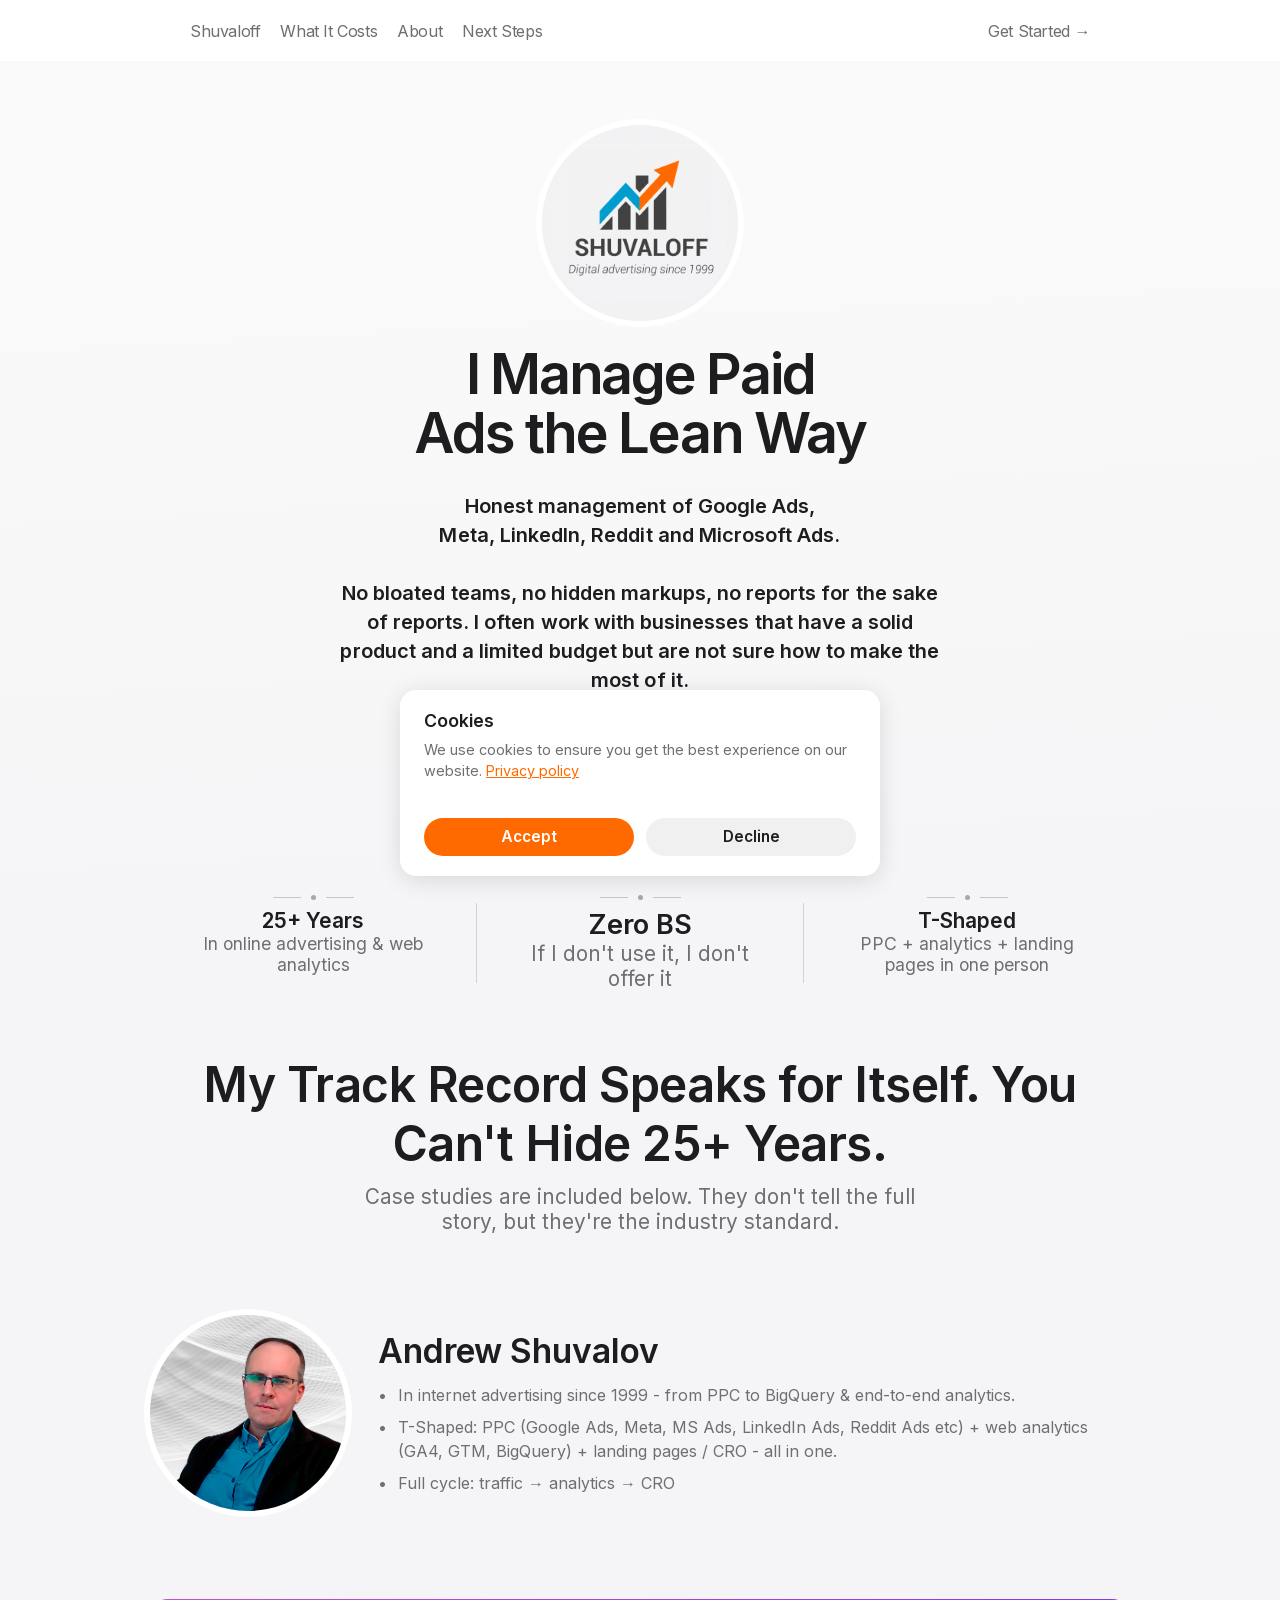
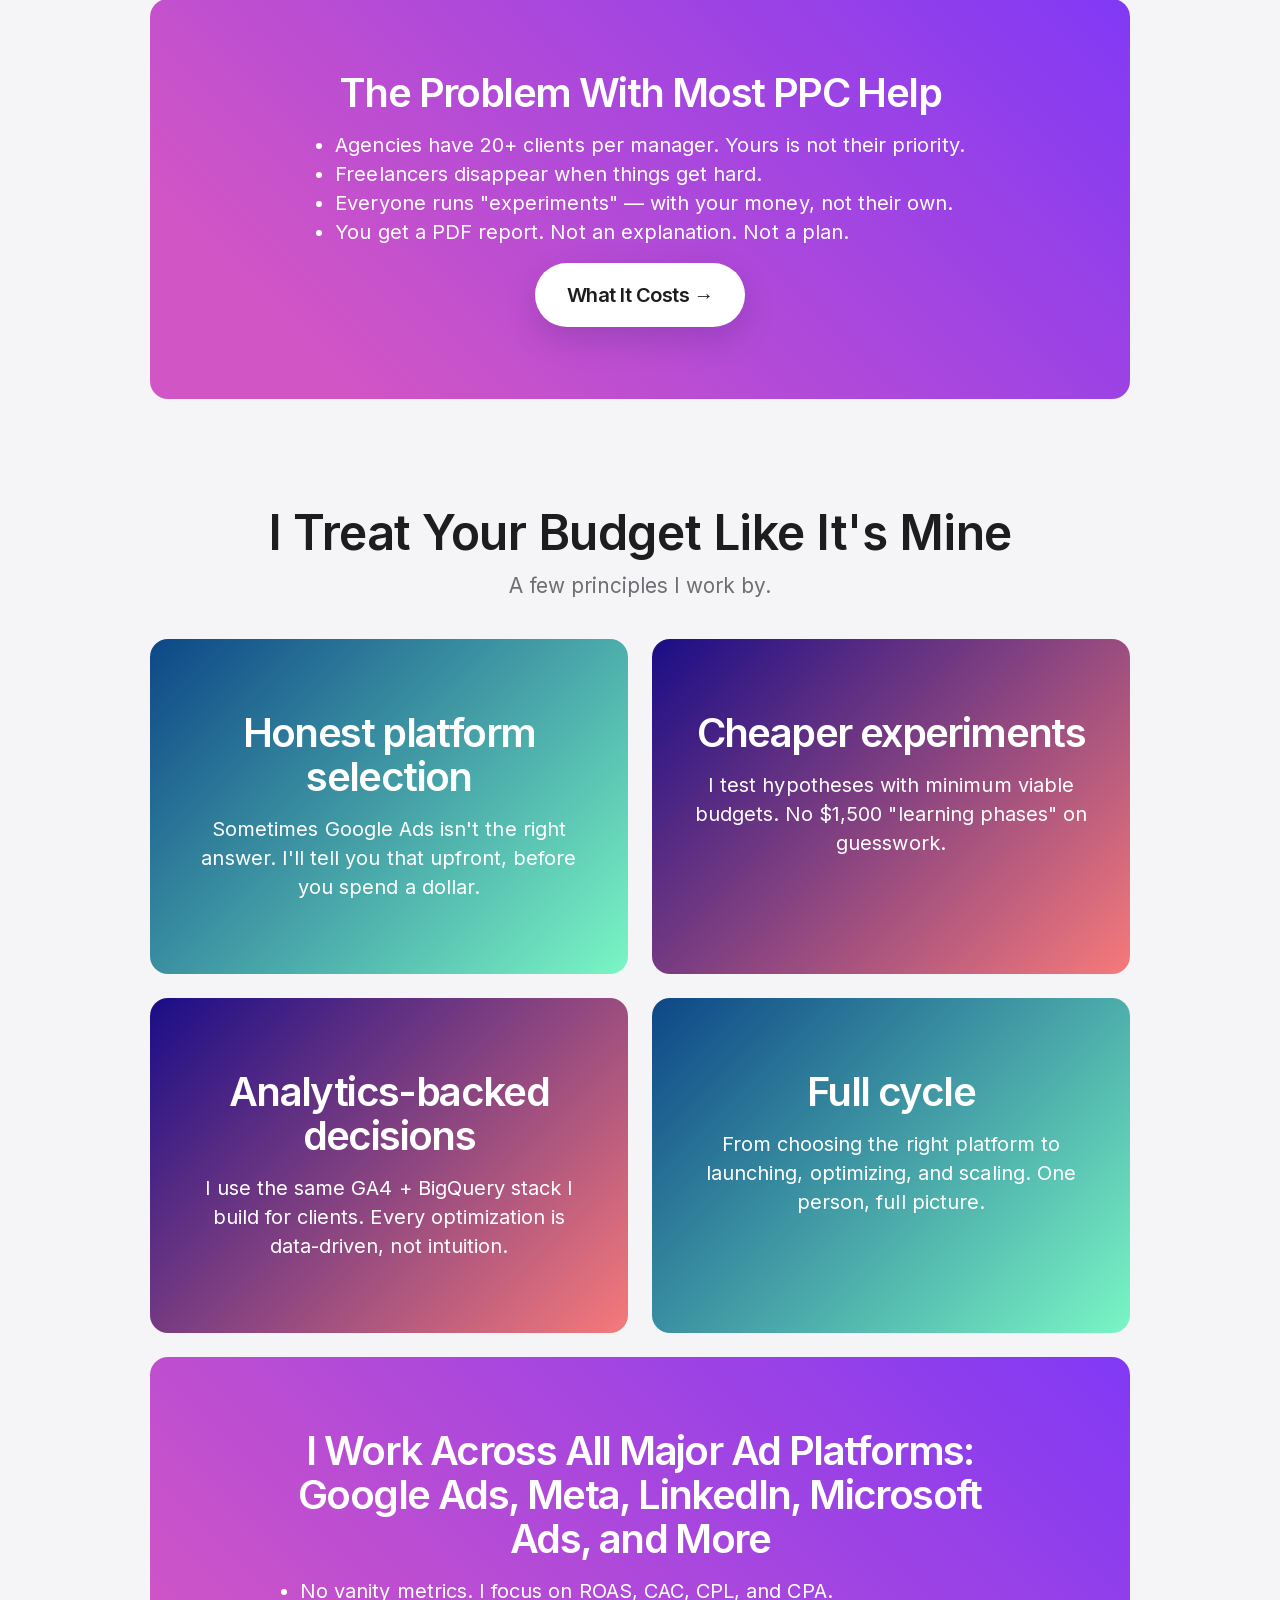
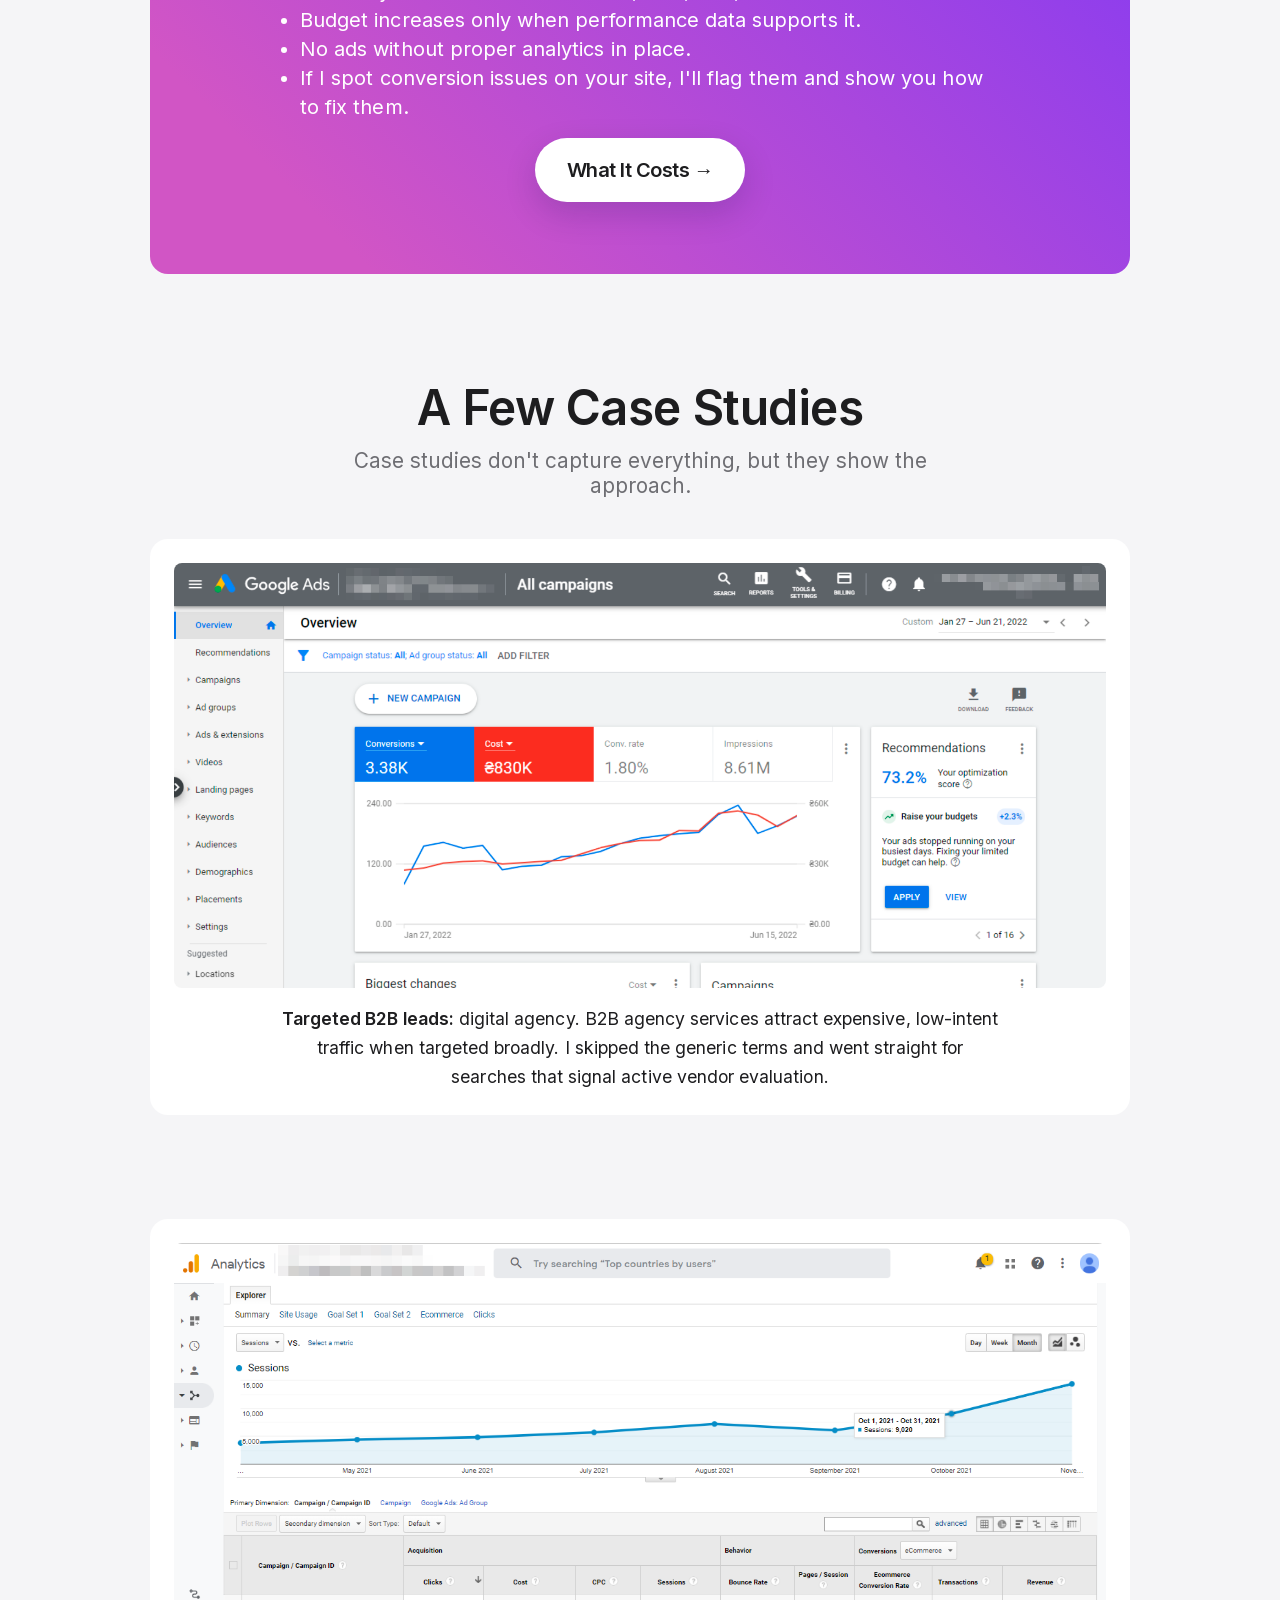
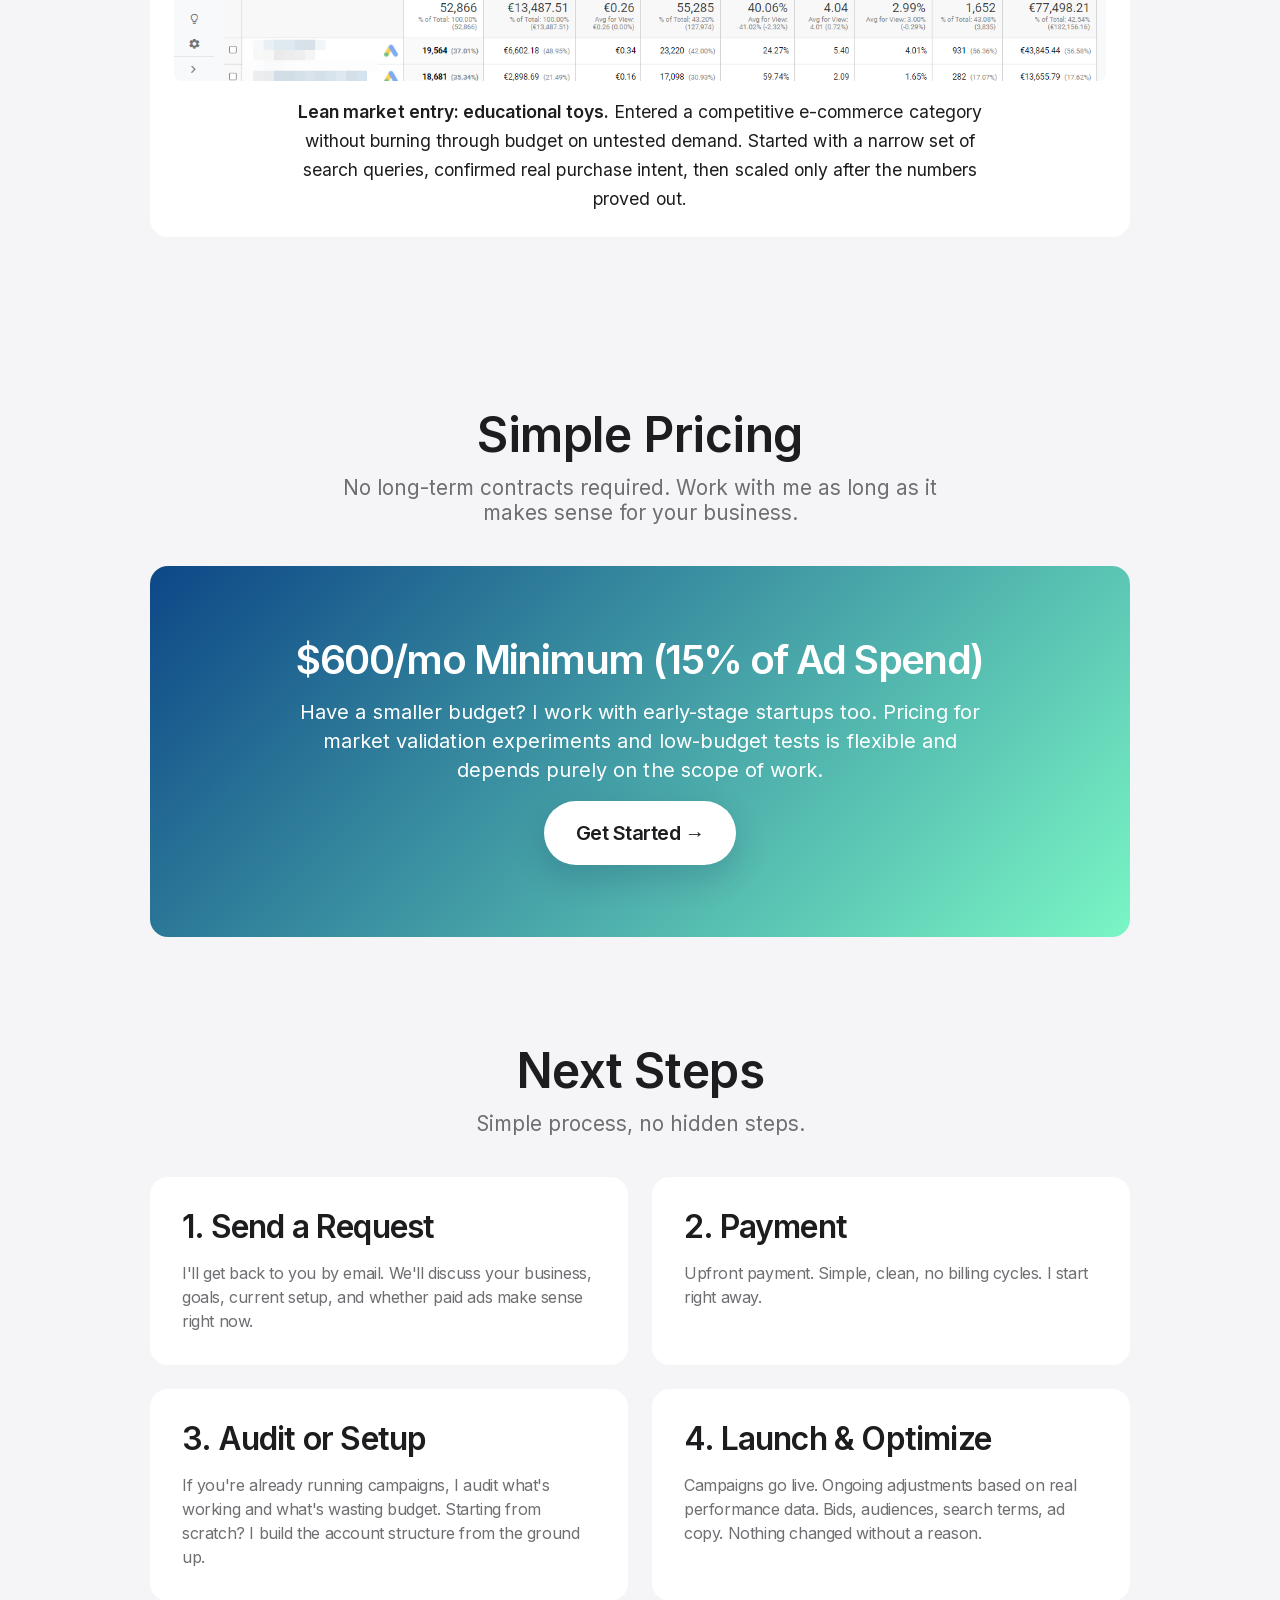
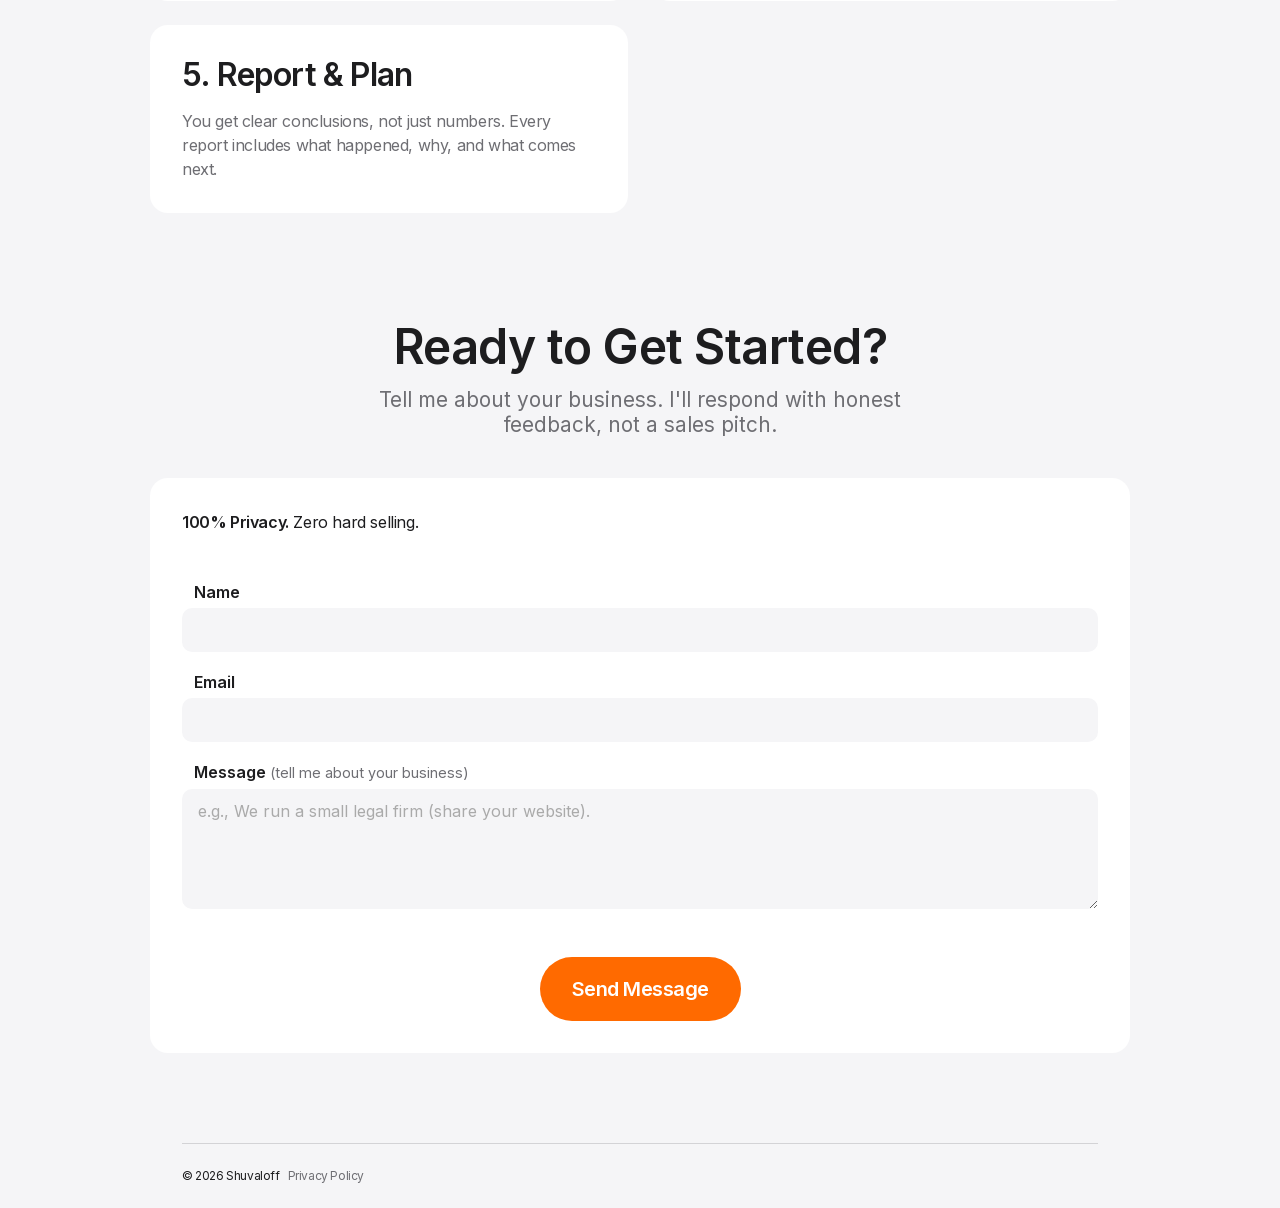
==== index.html @ 970ebddb "Add files via upload" ====
<!DOCTYPE html>
<html class="__variable_a72329 font-sans" lang="en">
	<head>
		<!-- Google Tag Manager -->
		<script>(function(w,d,s,l,i){w[l]=w[l]||[];w[l].push({'gtm.start':
		new Date().getTime(),event:'gtm.js'});var f=d.getElementsByTagName(s)[0],
		j=d.createElement(s),dl=l!='dataLayer'?'&l='+l:'';j.async=true;j.src=
		'https://www.googletagmanager.com/gtm.js?id='+i+dl;f.parentNode.insertBefore(j,f);
		})(window,document,'script','dataLayer','GTM-5WQVTW');</script>
		<!-- End Google Tag Manager -->
		<meta charset="utf-8"/>
		<link href="styles.css" rel="stylesheet"/>
		<meta content="width=device-width, initial-scale=1" name="viewport"/>
		<meta content="" name="next-size-adjust"/>
		<title>I Manage Paid Ads the Lean Way | Shuvaloff</title>
		<meta content="index, follow" name="robots"/>
		<link href="images/favicon-32x32.png" rel="icon" sizes="32x32" type="image/png">
		<link href="images/favicon-16x16.png" rel="icon" sizes="16x16" type="image/png">
	</head>
	<body>
		<!-- banner cookie begin -->
		<div class="cookieConsentContainer" id="cookieConsentContainer">
		  <div class="cookieTitle">Cookies</div>
		  <div class="cookieDesc">
			<p>
			  We use cookies to ensure you get the best experience on our website. 
			  <a href="PrivacyPolicy.html" target="_blank">Privacy policy</a>
			</p><br>
		  </div>
		  <div class="cookieButton">
			<button onclick="acceptAllCookies()">Accept</button>
			<button onclick="rejectAllCookies()">Decline</button>
		  </div>
		</div>

		<script>
		  window.dataLayer = window.dataLayer || [];
		  function gtag(){dataLayer.push(arguments);}
		  gtag('consent', 'default', {
			'ad_storage': 'granted',
			'analytics_storage': 'granted',
			'ad_personalization': 'granted'
		  });
		  gtag('js', new Date());
		  gtag('config', 'G-YTEBCYER5G', { 'send_page_view': false });

		  function setCookie(name, value, days) {
			var expires = "";
			if (days) {
			  var date = new Date();
			  date.setTime(date.getTime() + (days * 24 * 60 * 60 * 1000));
			  expires = "; expires=" + date.toUTCString();
			}
			document.cookie = name + "=" + (value || "") + expires + "; path=/";
		  }

		  function getCookie(name) {
			var nameEQ = name + "=";
			var ca = document.cookie.split(';');
			for (var i = 0; i < ca.length; i++) {
			  var c = ca[i];
			  while (c.charAt(0) == ' ') c = c.substring(1, c.length);
			  if (c.indexOf(nameEQ) == 0) return c.substring(nameEQ.length, c.length);
			}
			return null;
		  }

		  function acceptAllCookies() {
			document.getElementById('cookieConsentContainer').style.display = 'none';
			setCookie('cookieConsent', 'accepted', 365);
			gtag('consent', 'update', {
			  'ad_storage': 'granted',
			  'analytics_storage': 'granted',
			  'ad_personalization': 'granted'
			});
			gtag('event', 'cookie_consent', { consent_status: 'accepted' });
			gtag('event', 'page_view');
		  }

		  function rejectAllCookies() {
			document.getElementById('cookieConsentContainer').style.display = 'none';
			setCookie('cookieConsent', 'rejected', 365);
			gtag('consent', 'update', {
			  'ad_storage': 'granted',
			  'analytics_storage': 'granted',
			  'ad_personalization': 'granted'
			});
			gtag('event', 'cookie_consent', { consent_status: 'declined' });
		  }

		  document.addEventListener('DOMContentLoaded', function() {
			var consent = getCookie('cookieConsent');
			if (!consent) {
			  document.getElementById('cookieConsentContainer').style.display = 'block';
			} else {
			  document.getElementById('cookieConsentContainer').style.display = 'none';
			}
		  });
		</script>
		<!-- banner cookie end -->
		
		<!-- Google Tag Manager (noscript) -->
		<noscript><iframe src="https://www.googletagmanager.com/ns.html?id=GTM-5WQVTW"
		height="0" width="0" style="display:none;visibility:hidden"></iframe></noscript>
		<!-- End Google Tag Manager (noscript) -->

		<div hidden="">
			<!--$-->
			<!--/$-->
		</div>
		
		<div class="layout__main">
			<div>
				<header class="header__main" data-mobile-menu="closed" id="header">
					<div class="flex__flex flex__full-width flex__direction-row flex__align-center flex__justify-between header__content" style="--gapSize:1.5rem">
						<div class="flex__flex flex__direction-row flex__align-center" style="--gapSize:0.5rem">
							<div class="desktop-menu__menu">
								<div class="flex__flex flex__direction-row flex__align-center" style="--gapSize:0.25rem"><a class="button__button button__ghost button__medium" href="/" target="_blank" onclick="dataLayer.push({'event': 'shlp_topm_main_click'});"><span class="button__content">Shuvaloff</span></a> <a class="button__button button__ghost button__medium" href="#pricing" onclick="dataLayer.push({'event': 'shlp_topm_price_click'});"><span class="button__content">What It Costs</span></a> <a class="button__button button__ghost button__medium" href="#about" onclick="dataLayer.push({'event': 'shlp_topm_about_click'});"><span class="button__content">About</span></a> <a class="button__button button__ghost button__medium" href="#process" onclick="dataLayer.push({'event': 'shlp_topm_process_click'});"><span class="button__content">Next Steps</span></a></div>
							</div>
						</div>
						<div class="flex__flex flex__direction-row flex__gap-810 flex__gap-960 flex__gap flex__align-center flex__justify-end" style="--gapSize810:0.75rem;--gapSize960:1.5rem;--gapSizeDefault:1.5rem">
							<a class="button__button button__ghost button__medium button__start header__desktop-button at-button-store" href="#form" onclick="dataLayer.push({'event': 'shlp_topm_cta_click'});"><span class="button__content button__start">Get Started →</span></a>
							<button aria-label="Open mobile menu" class="button__button button__ghost button__medium button__center mobile-menu__mobile-button"><span class="button__content button__center"><span class="button__icon"><span class="hamburger-icon__hamburger"><svg height="24" viewbox="0 0 32 32" width="24"><path class="hamburger-icon__line hamburger-icon__line-top-bottom" d="M27 10 13 10C10.8 10 9 8.2 9 6 9 3.5 10.8 2 13 2 15.2 2 17 3.8 17 6L17 26C17 28.2 18.8 30 21 30 23.2 30 25 28.2 25 26 25 23.8 23.2 22 21 22L7 22"></path> <path class="hamburger-icon__line" d="M7 16 27 16"></path></svg></span></span></span></button>
						</div>
					</div>
					<nav aria-hidden="true" class="mobile-menu__nav" id="mobile-nav"><a class="mobile-menu__nav-link" href="/" target="_blank" onclick="dataLayer.push({'event': 'shlp_topm_main_click'});">Shuvaloff</a> <a class="mobile-menu__nav-link" href="#pricing" onclick="dataLayer.push({'event': 'shlp_topm_price_click'});">What It Costs</a> <a class="mobile-menu__nav-link" href="#about" onclick="dataLayer.push({'event': 'shlp_topm_about_click'});">About</a> <a class="mobile-menu__nav-link" href="#process" onclick="dataLayer.push({'event': 'shlp_topm_process_click'});">Next Steps</a> <a class="mobile-menu__nav-link" href="#form" onclick="dataLayer.push({'event': 'shlp_topm_cta_click'});">Get Started →</a></nav>
				</header>
				<div class="flex__flex flex__full-width flex__direction-column flex__align-start">
					<div class="flex__flex flex__full-width flex__direction-column flex__gap-390 flex__gap-1280 flex__gap flex__align-start slideshow-maker__main" style="--gapSize390:4rem;--gapSize1280:5.5rem;--gapSizeDefault:5.5rem">
					
						<div class="page-block__main">
							<div class="flex__flex flex__full-width flex__direction-column flex__align-center" style="--gapSize:1.5rem">
								<img alt="" class="site-logo" height="96" loading="lazy" src="images/logo-q.png" srcset="images/logo-q.png 1x, images/logo-q.png 2x" width="96"/>
								
								<h1 class="promo-block__title text__title-hero text__center">I Manage Paid Ads the Lean Way</h1>
								<span class="promo-block__description text__subtitle text__center text__strong">Honest management of Google Ads, Meta, LinkedIn, Reddit and Microsoft Ads. <br><br>No bloated teams, no hidden markups, no reports for the sake of reports. I often work with businesses that have a solid product and a limited budget but are not sure how to make the most of it.</span>
								
								<!-- cta -->
								<div class="flex__flex flex__direction-column flex__align-center promo-block__product-download">
								  <a class="button__button button__primary button__cta-orange button__big button__start button__shadow" href="#pricing" onclick="dataLayer.push({'event': 'shlp_hero_cta_price_click'});">
									<span class="button__content button__start">
									  <span class="button__text">What It Costs →</span>
									</span>
								  </a>
								</div>
								<!-- cta -->
								
							</div>
						</div>
						
						<div class="page-block__main" id="about">
							<div class="flex__flex flex__full-width flex__direction-column flex__align-center awards-author__wrapper">
								<div class="awards__main">
									<div class="awards__row">
										<div class="award-item">
											<div class="award-item__decor"><span class="award-item__line"></span> <span class="award-item__dot"></span> <span class="award-item__line"></span></div>
											<p class="award-item__title">25+ Years</p>
											<p class="award-item__sub">In online advertising & web analytics</p>
										</div>
										<div class="awards__divider"></div>
										<div class="award-item award-item--featured">
											<div class="award-item__decor"><span class="award-item__line"></span> <span class="award-item__dot"></span> <span class="award-item__line"></span></div>
											<p class="award-item__title">Zero BS</p>
											<p class="award-item__sub">If I don't use it, I don't offer it</p>
										</div>
										<div class="awards__divider"></div>
										<div class="award-item">
											<div class="award-item__decor"><span class="award-item__line"></span> <span class="award-item__dot"></span> <span class="award-item__line"></span></div>
											<p class="award-item__title">T-Shaped</p>
											<p class="award-item__sub">PPC + analytics + landing pages in one person</p>
										</div>
									</div>
								</div>
								
								
								<!-- -->
								<div class="section-heading_2">
									<h2 class="section-heading__title text__center">My Track Record Speaks for Itself. You Can't Hide 25+ Years.</h2>
									<span class="section-heading__sub text__center">Case studies are included below. They don't tell the full story, but they're the industry standard.</span>
								</div>
								<!-- -->
								
								
								<div class="author-block">
									<img class="author-block__photo" src="images/sh.png" srcset="images/sh.png 1x, images/sh.png 2x" alt="Andrew Shuvalov" width="160" height="160" loading="lazy"/>
									<div class="author-block__content">
										<h2 class="author-block__name">Andrew Shuvalov</h2>
										<ul class="author-block__skills">
											<li>In internet advertising since 1999 - from PPC to BigQuery & end-to-end analytics.</li>
											<li>T-Shaped: PPC (Google Ads, Meta, MS Ads, LinkedIn Ads, Reddit Ads etc) + web analytics (GA4, GTM, BigQuery) + landing pages / CRO - all in one.</li>
											<li>Full cycle: traffic → analytics → CRO</li>
										</ul>
									</div>
								</div>
							</div>
						</div>
						
						<div class="page-block__main">
							<div class="main-feature-cards__wrapper">
								
								<!-- -->
								<div class="card__card card__big card__black cards__hd-quality">
									<div class="flex__flex flex__full-width flex__direction-column flex__align-center flex__justify-between" style="--gapSize:2.5rem">
										<div class="flex__flex flex__direction-column flex__align-center cards__content" style="--gapSize:1rem">
											<h2 class="cards__text text__title-heading text__center">The Problem With Most PPC Help</h2>
											<ul class="cards__text text__subtitle cards__hd-list">
												<li>Agencies have 20+ clients per manager. Yours is not their priority.</li>
												<li>Freelancers disappear when things get hard.</li>
												<li>Everyone runs "experiments" — with your money, not their own.</li>
												<li>You get a PDF report. Not an explanation. Not a plan.</li>
											</ul>
											<!-- cta -->
											<a class="button__button button__primary button__cta-white button__big button__shadow" href="#pricing" onclick="dataLayer.push({'event': 'shlp_page_cta_price_click'});">
												<span class="button__content button__start">
													<span class="button__text">What It Costs →</span>
												</span>
											</a>
											<!-- cta -->
										</div>
									</div>
								</div>
								<!-- -->
								<!-- -->
								<div class="section-heading">
									<h2 class="section-heading__title text__center">I Treat Your Budget Like It's Mine</h2>
									<span class="section-heading__sub text__center">A few principles I work by.</span>
								</div>
								<!-- -->
								<!-- -->
								<div class="card__card card__big card__black cards__output-video-formats">
									<div class="flex__flex flex__direction-column flex__align-center flex__justify-between" style="--gapSize:2.5rem">
										<div class="flex__flex flex__direction-column flex__align-center cards__content" style="--gapSize:1rem">
											<h2 class="cards__text text__title-heading text__center">Honest platform selection</h2>
											<p class="cards__text text__subtitle text__center">Sometimes Google Ads isn't the right answer. I'll tell you that upfront, before you spend a dollar. </p>
										</div>
									</div>
								</div>
								<!-- -->
								<!-- -->
								<div class="card__card card__big card__black cards__own-music">
									<div class="flex__flex flex__direction-column flex__align-center flex__justify-between" style="--gapSize:2.5rem">
										<div class="flex__flex flex__direction-column flex__align-center cards__content" style="--gapSize:1rem">
											<h2 class="cards__text text__title-heading text__center">Cheaper experiments</h2>
											<p class="cards__text text__subtitle text__center">I test hypotheses with minimum viable budgets. No $1,500 "learning phases" on guesswork.</p>
										</div>
									</div>
								</div>
								<!-- -->
								<!-- -->
								<div class="card__card card__big card__black cards__own-music">
									<div class="flex__flex flex__direction-column flex__align-center flex__justify-between" style="--gapSize:2.5rem">
										<div class="flex__flex flex__direction-column flex__align-center cards__content" style="--gapSize:1rem">
											<h2 class="cards__text text__title-heading text__center">Analytics-backed decisions</h2>
											<p class="cards__text text__subtitle text__center">I use the same GA4 + BigQuery stack I build for clients. Every optimization is data-driven, not intuition.</p>
										</div>
									</div>
								</div>
								<!-- -->
								<!-- -->
								<div class="card__card card__big card__black cards__output-video-formats">
									<div class="flex__flex flex__direction-column flex__align-center flex__justify-between" style="--gapSize:2.5rem">
										<div class="flex__flex flex__direction-column flex__align-center cards__content" style="--gapSize:1rem">
											<h2 class="cards__text text__title-heading text__center">Full cycle</h2>
											<p class="cards__text text__subtitle text__center">From choosing the right platform to launching, optimizing, and scaling. One person, full picture.</p>
										</div>
									</div>
								</div>
								<!-- -->
								<!-- -->
								<div class="card__card card__big card__black cards__hd-quality">
									<div class="flex__flex flex__full-width flex__direction-column flex__align-center flex__justify-between" style="--gapSize:2.5rem">
										<div class="flex__flex flex__direction-column flex__align-center cards__content" style="--gapSize:1rem">
											<h2 class="cards__text text__title-heading text__center">I Work Across All Major Ad Platforms: Google Ads, Meta, LinkedIn, Microsoft Ads, and More</h2>
											<ul class="cards__text text__subtitle cards__hd-list">
												<li>No vanity metrics. I focus on ROAS, CAC, CPL, and CPA.</li>
												<li>Budget increases only when performance data supports it.</li>
												<li>No ads without proper analytics in place.</li>
												<li>If I spot conversion issues on your site, I'll flag them and show you how to fix them.</li>
											</ul>
											<!-- cta -->
											<a class="button__button button__primary button__cta-white button__big button__shadow" href="#pricing" onclick="dataLayer.push({'event': 'shlp_page_cta_price_click'});">
												<span class="button__content button__start">
													<span class="button__text">What It Costs →</span>
												</span>
											</a>
											<!-- cta -->
										</div>
									</div>
								</div>
								<!-- -->
								<!-- -->
								<div class="section-heading">
									<h2 class="section-heading__title text__center">A Few Case Studies</h2>
									<span class="section-heading__sub text__center">Case studies don't capture everything, but they show the approach.</span>
								</div>
								<!-- -->
								<!-- -->
								<div class="card__card card__big card__white gallery-block">
									<img class="gallery-block__thumb" src="images/p713_2.png" alt="" onclick="galleryOpen(this)"/>
									<p class="gallery-block__caption cards__text text__subtitle"><b>Targeted B2B leads:</b> digital agency. B2B agency services attract expensive, low-intent traffic when targeted broadly. I skipped the generic terms and went straight for searches that signal active vendor evaluation.</p>
									<div class="gallery-block__overlay" onclick="galleryClose()">
										<button class="gallery-block__close" onclick="galleryClose()">✕</button>
										<img class="gallery-block__full" src="images/p713_2.png" alt=""/>
									</div>
								</div>								
								<!-- -->
								<!-- -->
								<div class="card__card card__big card__white gallery-block gallery-block--last_2">
									<img class="gallery-block__thumb" src="images/p024_2.png" alt="" onclick="galleryOpen(this)"/>
									<p class="gallery-block__caption cards__text text__subtitle"><b>Lean market entry: educational toys.</b> Entered a competitive e-commerce category without burning through budget on untested demand. Started with a narrow set of search queries, confirmed real purchase intent, then scaled only after the numbers proved out.</p>
									<div class="gallery-block__overlay" onclick="galleryClose()">
										<button class="gallery-block__close" onclick="galleryClose()">✕</button>
										<img class="gallery-block__full" src="images/p024_2.png" alt=""/>
									</div>
								</div>								
								<!-- -->
							</div>
						</div>
						
						<div class="page-block__main">
							<div class="feature-cards__main">
								<!-- -->
								<div class="section-heading_2" id="pricing">
									<h2 class="section-heading__title text__center">Simple Pricing</h2>
									<span class="section-heading__sub text__center">No long-term contracts required. Work with me as long as it makes sense for your business.</span>
								</div>
								<!-- -->
								<!-- -->
								<div class="card__card card__big card__black cards__hd-quality-v2 cards__hd-quality--gap_2">
									<div class="flex__flex flex__full-width flex__direction-column flex__align-center flex__justify-between" style="--gapSize:2.5rem">
										<div class="flex__flex flex__direction-column flex__align-center cards__content" style="--gapSize:1rem">
											<h2 class="cards__text text__title-heading text__center">$600/mo Minimum (15% of Ad Spend)</h2>
											<p class="cards__text text__subtitle text__center">Have a smaller budget? I work with early-stage startups too. Pricing for market validation experiments and low-budget tests is flexible and depends purely on the scope of work.</p>
											<!-- cta -->
											<a class="button__button button__primary button__cta-white button__big button__shadow" href="#form" onclick="dataLayer.push({'event': 'shlp_page_cta_start_click'});">
												<span class="button__content button__start">
													<span class="button__text">Get Started →</span>
												</span>
											</a>
										<!-- cta -->
										</div>
									</div>
								</div>
								<!-- -->
								<!-- -->
								<div class="section-heading_3" id="process">
									<h2 class="section-heading__title text__center">Next Steps</h2>
									<span class="section-heading__sub text__center">Simple process, no hidden steps.</span>
								</div>
								<!-- -->
								<!-- -->
								<div class="card__card card__medium card__white">
									<div class="flex__flex flex__full-width flex__direction-column flex__align-center" style="--gapSize:2.5rem">
										<div class="flex__flex flex__full-width flex__direction-column flex__align-start" style="--gapSize:1rem">
												<h3 class="text__title-subheading">1. Send a Request</h3>
												<p class="text__text text__ghost">I'll get back to you by email. We'll discuss your business, goals, current setup, and whether paid ads make sense right now.</p>
										</div>
									</div>
								</div>
								<!-- -->
								<!-- -->
								<div class="card__card card__medium card__white">
									<div class="flex__flex flex__full-width flex__direction-column flex__align-center" style="--gapSize:2.5rem">
										<div class="flex__flex flex__full-width flex__direction-column flex__align-start" style="--gapSize:1rem">
												<h3 class="text__title-subheading">2. Payment</h3>
												<p class="text__text text__ghost">Upfront payment. Simple, clean, no billing cycles. I start right away.</p>
										</div>
									</div>
								</div>
								<!-- -->
								<!-- -->
								<div class="card__card card__medium card__white">
									<div class="flex__flex flex__full-width flex__direction-column flex__align-center" style="--gapSize:2.5rem">
										<div class="flex__flex flex__full-width flex__direction-column flex__align-start" style="--gapSize:1rem">
												<h3 class="text__title-subheading">3. Audit or Setup</h3>
												<p class="text__text text__ghost">If you're already running campaigns, I audit what's working and what's wasting budget. Starting from scratch? I build the account structure from the ground up.</p>
										</div>
									</div>
								</div>
								<!-- -->
								<!-- -->
								<div class="card__card card__medium card__white">
									<div class="flex__flex flex__full-width flex__direction-column flex__align-center" style="--gapSize:2.5rem">
										<div class="flex__flex flex__full-width flex__direction-column flex__align-start" style="--gapSize:1rem">
												<h3 class="text__title-subheading">4. Launch & Optimize</h3>
												<p class="text__text text__ghost">Campaigns go live. Ongoing adjustments based on real performance data. Bids, audiences, search terms, ad copy. Nothing changed without a reason.</p>
										</div>
									</div>
								</div>
								<!-- -->
								<!-- -->
								<div class="card__card card__medium card__white">
									<div class="flex__flex flex__full-width flex__direction-column flex__align-center" style="--gapSize:2.5rem">
										<div class="flex__flex flex__full-width flex__direction-column flex__align-start" style="--gapSize:1rem">
												<h3 class="text__title-subheading">5. Report & Plan</h3>
												<p class="text__text text__ghost">You get clear conclusions, not just numbers. Every report includes what happened, why, and what comes next.</p>
										</div>
									</div>
								</div>
								<!-- -->
							</div>
						</div>				
						
						<div class="page-block__main" id="form">
							<div class="main-feature-cards__wrapper">
							<!-- -->
								<div class="section-heading_4">
									<h2 class="section-heading__title text__center">Ready to Get Started?</h2>
									<span class="section-heading__sub text__center">Tell me about your business. I'll respond with honest feedback, not a sales pitch.</span>
								</div>
							<!-- -->
								<!-- -->
								<div class="card__card card__medium card__white card__full-width" style="grid-column: span 2;">
									<div class="contact-form__wrapper">
										<p class="text__text"><b>100% Privacy.</b> Zero hard selling.</p>
										<div id="form-container">
											<form id="contactForm" class="contact-form"
												onsubmit="window.dataLayer.push({'event': 'shlp_form_send'});">
												<div class="contact-form__field">
													<label class="contact-form__label">Name</label>
													<input class="contact-form__input" type="text" name="name" placeholder="" required>
												</div>
												<div class="contact-form__field">
													<label class="contact-form__label">Email</label>
													<input class="contact-form__input" type="email" name="email" placeholder="" required>
												</div>
												<div class="contact-form__field">
													<label class="contact-form__label">Message <span class="contact-form__hint">(tell me about your business)</span></label>
													<textarea class="contact-form__input contact-form__textarea" name="message" placeholder="e.g., We run a small legal firm (share your website)." required></textarea>
												</div>
												<div id="response" style="text-align: center;"></div>
												<div class="contact-form__submit">
													<button type="submit" class="button__button button__primary button__cta-orange button__big"
														onclick="dataLayer.push({'event': 'shlp_form_button_click'});">
														<span class="button__content">Send Message</span>
													</button>
												</div>
											</form>
										</div>
									</div>
								</div>
								<!-- -->
							</div>
						</div>
					</div>
				</div>
			</div>
			
			<div class="page-block__main">
				<footer>
					<div class="flex__flex flex__direction-column flex__align-start footer__footer" style="--gapSize:4rem">						
						<div class="flex__flex flex__full-width flex__direction-810-column flex__direction-960-row flex__direction-row flex__gap-810 flex__gap-960 flex__gap flex__align-810-start flex__align-960-center flex__align-center flex__justify-between footer-bottom__main" style="--gapSize810:1.5rem;--gapSize960:0.5rem;--gapSizeDefault:0.5rem">
							<div class="flex__flex flex__align-baseline flex__wrap-810-wrap nowrap" style="--gapSize:0.5rem"><span class="text__caption">© <span id="footer-year"></span> Shuvaloff</span> <span class="text__caption"><a class="site-link__main site-link__ghost" href="PrivacyPolicy.html">Privacy Policy</a></span></div>
						</div>
					</div>
				</footer>
			</div>
		</div>
		<script>
		(function () {
			var header = document.getElementById('header');
			var nav    = document.getElementById('mobile-nav');
			var btn    = document.querySelector('.mobile-menu__mobile-button');

			if (!btn || !header || !nav) return;

			btn.addEventListener('click', function () {
				var isOpen = header.getAttribute('data-mobile-menu') === 'open';
				if (isOpen) {
					header.setAttribute('data-mobile-menu', 'close');
					nav.setAttribute('aria-hidden', 'true');
					btn.setAttribute('aria-label', 'Open mobile menu');
				} else {
					header.setAttribute('data-mobile-menu', 'open');
					nav.setAttribute('aria-hidden', 'false');
					btn.setAttribute('aria-label', 'Close mobile menu');
				}
			});

			// Close menu on outside click
			document.addEventListener('click', function (e) {
				if (!header.contains(e.target)) {
					header.setAttribute('data-mobile-menu', 'close');
					nav.setAttribute('aria-hidden', 'true');
				}
			});

			// Close menu on nav link click
			nav.querySelectorAll('.mobile-menu__nav-link').forEach(function(link) {
				link.addEventListener('click', function() {
					header.setAttribute('data-mobile-menu', 'close');
					nav.setAttribute('aria-hidden', 'true');
					btn.setAttribute('aria-label', 'Open mobile menu');
				});
			});
		})();

		function galleryOpen(img) {
			img.nextElementSibling.nextElementSibling.classList.add('is-open');
		}
		function galleryClose() {
			document.querySelectorAll('.gallery-block__overlay').forEach(function(el) {
				el.classList.remove('is-open');
			});
		}
		document.addEventListener('keydown', function(e) {
			if (e.key === 'Escape') galleryClose();
		});
		
		var footerYear = document.getElementById("footer-year");
		if (footerYear) {
			footerYear.textContent = new Date().getFullYear();}
		</script>
	
	<script src="leadform.js" defer></script>
	
	</body>
</html>
---- styles.css ----
/* ============================================================
   SECTION 1 — CSS Variables (design tokens: colors, spacing)
   ============================================================ */
:after,
:before,
:root {
    --color-grey-100: #161616;
    --color-grey-90: #262626;
    --color-grey-80: #364962;
    --color-grey-70: #50565b;
    --color-grey-60: #6e6e73;
    --color-grey-50: #8d8d8d;
    --color-grey-40: #a8a8a8;
    --color-grey-30: #c6c6c6;
    --color-grey-25: #d3d3d3;
    --color-grey-20: #e0e0e0;
    --color-grey-15: #e8e8e8;
    --color-grey-10: #f9f9f9;
    --color-blue: #0f73ee;
    --color-purple-60: #3a35d1;
    --color-purple-50: #4f49f3;
    --color-purple-40: #7a75ff;
    --color-red: #e7262f;
    --color-gold: #f9f7ef;
    --color-green: #37cc71;
    --color-yellow: #ffa514;
    --color-black-5: rgba(0,0,0,0.05);
    --color-black-10: rgba(0,0,0,0.1);
    --color-black-20: rgba(0,0,0,0.2);
    --color-black-40: rgba(0,0,0,0.4);
    --color-black-60: rgba(0,0,0,0.6);
    --color-black-95: rgba(0,0,0,0.95);
    --color-shadow: rgba(0,0,0,0.1);
    --color-remodal-shadow: rgba(43,46,56,0.9);
    --color-blur-10: rgba(247,247,247,0.85);
    --color-blur-20: rgba(231,231,231,0.6);
    --color-blur-30: rgba(247,247,247,0.1);
    --color-blur-40: rgba(128,128,128,0.3);
    --color-blur-50: rgba(128,128,128,0.45);
    --color-blur-60: rgba(128,128,128,0.6);
    --color-4k: #0f73ee;
    --color-product-vd: #5caa00;
    --color-product-vd-hover: #63b800;
    --color-product-vd-active: #5ea30d;
    --color-product-ic: #3352ff;
    --color-product-ic-hover: #3f66ff;
    --color-product-ic-active: #2e46ff;
    --color-product-tk: #f0127d;
    --color-product-tk-hover: #fe0d80;
    --color-product-tk-active: #e30f75;
    --color-product-tk-gradient: linear-gradient(136deg,#fe0d80 12.46%,#e5016e 85.94%);
    --color-product-tk-hover-gradient: linear-gradient(136deg,#fd1986 12.46%,#f10076 85.94%);
    --color-product-tk-active-gradient: linear-gradient(136deg,#fe0d80 12.46%,#e5016e 85.94%);
    --color-product-vmp: #8964bf;
    --color-product-vmp-hover: #9c71da;
    --color-product-vmp-active: #7e5ab5;
    --color-product-stg: #e65318;
    --color-product-stg-hover: #ff5c1b;
    --color-product-stg-active: #dc4f15;
    --color-product-sm: #cf222a;
    --color-product-sm-hover: #e7262f;
    --color-product-sm-active: #bf1e26;
    --color-product-ymp: #3374e6;
    --color-product-ymp-hover: #3981ff;
    --color-product-ymp-active: #2b69d6;
    --color-border: #e8e8e8;
    --color-outline: #275dc5;
    --color-kdb-border: #e0e0e0;
    --color-code-background: #f7f7f7;
    --color-code-button-hover: #e8e8e8;
    --color-code-button-active: #e0e0e0;
    --color-code-button-confirm: #37cc71;
    --color-how-to-hr: #e8e8e8;
    --color-how-to-hr-hover: #c6c6c6;
    --color-how-to-text: #364962;
    --color-how-to-subtitle: #525f7f;
    --color-how-to-link: #146ccf;
    --color-how-to-download-button: #116fe3;
    --color-how-to-download-button-hover: #338fff;
    --color-how-to-download-button-active: #0c5cbe;
    --color-how-to-download-button-shadow: rgba(26,0,35,0.08);
    --color-how-to-download-button-shadow-hover: rgba(0,0,0,0.12);
    --color-footer-background: #f9f9f9;
    --color-grey-text: #525f7f;
    --color-text: #364962;
    --color-link: #0f73ee;
}

@media (prefers-color-scheme:dark) {

:after,
:before,
:root {
    --color-black: #000000;
    --color-grey-100: #161616;
    --color-grey-90: #262626;
    --color-grey-80: #393939;
    --color-grey-60: #6f6f6f;
    --color-grey-50: #8d8d8d;
    --color-grey-40: #a8a8a8;
    --color-grey-30: #c6c6c6;
    --color-grey-25: #d3d3d3;
    --color-grey-20: #e0e0e0;
    --color-grey-15: #e7e7e7;
    --color-grey-10: #f7f7f7;
    --color-purple-60: #3a35d1;
    --color-purple-50: #4f49f3;
    --color-purple-40: #7a75ff;
    --color-red-70: #c20000;
    --color-red-60: #eb0000;
    --color-red-50: #ff2e2e;
    --color-gold: #f9f7ef;
    --color-green: #37cc71;
    --color-yellow: #ffa514;
    --color-black-5: rgba(0,0,0,0.05);
    --color-black-10: rgba(0,0,0,0.1);
    --color-black-20: rgba(0,0,0,0.2);
    --color-black-40: rgba(0,0,0,0.4);
    --color-black-60: rgba(0,0,0,0.6);
    --color-black-95: rgba(0,0,0,0.95);
    --color-shadow: rgba(0,0,0,0.1);
    --color-blur-10: rgba(247,247,247,0.85);
    --color-blur-20: rgba(231,231,231,0.6);
    --color-blur-30: rgba(247,247,247,0.1);
    --color-blur-40: rgba(128,128,128,0.3);
    --color-blur-50: rgba(128,128,128,0.45);
    --color-blur-60: rgba(128,128,128,0.6);
    --color-border: #e8e8e8;
    --color-white: #ffffff;
    --color-kdb-border: #e0e0e0;
    --color-hint-panel-background: #f7f7f7;
    --color-code-background: #f7f7f7;
    --color-code-button-hover: #e8e8e8;
    --color-code-button-active: #e0e0e0;
    --color-code-button-confirm: #37cc71;
    --color-how-to-hr: #e8e8e8;
    --color-how-to-hr-hover: #c6c6c6;
    --color-how-to-text: #364962;
    --color-how-to-link: #0f73ee;
    --color-how-to-download-button: #0f73ee;
    --color-how-to-download-button-hover: #338fff;
    --color-how-to-download-button-active: #0c5cbe;
    --color-how-to-download-button-shadow: rgba(26,0,35,0.08);
    --color-how-to-download-button-shadow-hover: rgba(0,0,0,0.12);
    --color-footer-background: #f9f9f9;
    --color-text: #364962;
    --color-button-text: #ffffff;
    --color-button: #116fe3;
    --color-button-hover: #338fff;
    --color-button-active: #0c5cbe;
    --color-button-disabled: #bacbd6;
    --color-black-button: #1d1d1f;
    --color-black-button-hover: #3e3f47;
    --color-black-button-active: #070706;
    --color-button-text-disabled: #8d8d8d;
}
}

:after,
:before,
:root {
    --color-black: #000000;
    --color-white: #ffffff;
    --color-promo-button-gradient: radial-gradient(66.95% 5376.92% at 50% 50%,#ffffff 0%,rgba(255,255,255,0.2) 100%);
    --color-cookies-primary: #1c77eb;
    --color-cookies-secondary: #4992ef;
    --color-cookies-text: #a4c9f7;
    --color-button-text: #ffffff;
    --color-button: #116fe3;
    --color-button-hover: #338fff;
    --color-button-active: #0c5cbe;
	--color-black-button: #1d1d1f;
	--color-black-button-hover: #3e3f47;
    --color-black-button-active: #070706;
    --color-button-disabled: #bacbd6;
    --color-button-text-disabled: #8d8d8d;
    --color-text-default: #1d1d1f;
    --color-text-default-inverted: #ffffff;
    --color-text-secondary: #6e6e73;
    --color-text-secondary-inverted: rgba(255,255,255,0.6);
    --color-text-disabled: rgba(110,110,115,0.4);
    --color-text-link: #0070c9;
    --color-text-accent: #bf4800;
    --color-text-accent-secondary: #d99166;
    --color-icon-default: #1d1d1f;
    --color-icon-default-inverted: #ffffff;
    --color-icon-secondary: #6e6e73;
    --color-icon-tertiary: rgba(29,29,31,0.4);
    --color-icon-disabled: rgba(110,110,115,0.4);
    --color-icon-disabled-inverted: rgba(255,255,255,0.6);
    --color-icon-link: #0070c9;
    --color-icon-danger: #bf4800;
    --color-icon-success: #7db300;
    --color-icon-rating: #fed149;
    --color-bg-default: #ffffff;
    --color-bg-default-inverted: #1d1d1f;
    --color-bg-secondary: #f5f5f7;
    --color-bg-hover-base: rgba(110,110,115,0.12);
    --color-bg-pressed-base: rgba(110,110,115,0.25);
    --color-bg-disabled-base: rgba(110,110,115,0.4);
    --color-bg-material-base: rgba(231,231,231,0.6);
    --color-bg-material-100: rgba(255,255,255,0.3);
    --color-bg-material-100-inverted: rgba(29,29,31,0.4);
    --color-bg-material-200: rgba(255,255,255,0.6);
    --color-bg-material-200-inverted: rgba(29,29,31,0.6);
    --color-bg-translucent: rgba(29,29,31,0.6);
    --color-border-default: rgba(29,29,31,0.4);
    --color-border-default-inverted: rgba(255,255,255,0.6);
    --color-border-secondary: rgba(110,110,115,0.25);
    --color-border-hover-default: #6e6e73;
    --color-border-hover-default-inverted: #ffffff;
    --color-border-disabled: rgba(110,110,115,0.12);
    --color-border-focus: #66a9df;
    --color-border-danger: #bf4800;
    --color-border-shadows: rgba(2,26,46,0.3);
    --color-brand-vd: linear-gradient(346deg,#7db300 7.91%,#9fce06 109.84%);
    --color-brand-yp3: linear-gradient(346deg,#3981ff 7.65%,#1678f8 92.78%);
    --color-brand-vp3: linear-gradient(135deg,#9c72da,#7e58ca);
    --color-brand-slideshow: linear-gradient(135deg,#e7262f 26.31%,#c81e32);
    --color-brand-stogram: linear-gradient(135deg,#fc7b1e 14.77%,#e5530b);
    --color-brand-tokkit: linear-gradient(136deg,#fe0d80 12.46%,#e5016e 85.94%);
    --color-brand-imc: linear-gradient(137deg,#5c7dff 25.81%,#3f66ff 83.94%);
    --color-gradient-1: linear-gradient(45deg,#ff825b,#f57186);
    --color-gradient-2: linear-gradient(45deg,#d155c5 15%,#8139f5);
    --color-gradient-3: linear-gradient(135deg, #f7971e, #ffd200);
    --color-gradient-5: linear-gradient(315deg,#3dd9bd,#049cb7);
    --color-gradient-6: linear-gradient(120deg,#ff825b,#e85cba 34.37%,#3f66ff);
    --color-gradient-7: linear-gradient(135deg, #0d324d, #7f5a83);
    --color-gradient-9: linear-gradient(135deg,#1c7df3,#1abcfa);
	--color-gradient-10: linear-gradient(135deg, #0d4787, #7af6c5); /* тёмно-синий → мятный */
	--color-gradient-11: linear-gradient(135deg, #1a0d87, #f67a7a); /* тёмно-фиолетовый → коралловый */
	--color-gradient-12: linear-gradient(135deg, #0d4d1a, #7af66e); /* тёмно-зелёный → салатовый */
	--color-gradient-13: linear-gradient(135deg, #87130d, #f6a77a); /* тёмно-красный → персиковый */
	--color-gradient-14: linear-gradient(135deg, #2d0d87, #c87af6); /* глубокий фиолетовый → лавандовый */
    --color-gradient-black: radial-gradient(101.08% 100% at 50% 100%,rgba(94,94,94,0.14) 0%,rgba(94,94,94,0) 73.85%),radial-gradient(100.02% 100% at 50% 100%,rgba(255,255,255,0.07) 0%,rgba(255,255,255,0) 55.59%),linear-gradient(0deg,rgba(255,255,255,0.14),rgba(255,255,255,0.14));
    --color-gradient-black-2: radial-gradient(50% 50% at 50% 50%,#36363a 14%,#1d1d1f 100%);
    --color-gradient-white: radial-gradient(100.02% 100% at 50% 100%,rgba(0,0,0,0.08) 0%,rgba(0,0,0,0) 55.59%),linear-gradient(0deg,rgba(255,255,255,0.08),rgba(255,255,255,0.08));
    --color-gradient-label: radial-gradient(5376.92% 66.95% at 50% 50%,#fff 0%,rgba(255,255,255,0.2) 100%);
    --color-gradient-skeleton: linear-gradient(45deg,rgba(60,60,67,0.09),rgba(60,60,67,0.24) 93.68%);
    --interfaceAnimationDuration: 0.1s;
    --interfaceAnimationDuration-medium: 0.2s;
    --border-radius-1: 0.0625rem;
    --border-radius-4: 0.25rem;
    --border-radius-8: 0.5rem;
    --border-radius-10: 0.625rem;
    --border-radius-12: 0.75rem;
    --border-radius-16: 1rem;
    --border-radius-18: 1.125rem;
    --border-radius-20: 1.25rem;
    --border-radius-100-vh: 100vh;
    --z-background: -1;
    --z-block: 0;
    --z-overlay: 1;
    --z-sale: 50;
    --z-additional-header: 90;
    --z-header: 101;
    --z-subheader: 100;
    --z-drawer: 151;
    --z-drawer-overlay: calc(--z-drawer - 1);
    --z-modal: 200;
    --z-popover: 300;
    --z-tooltip: 400;
    --z-select: 500;
    --z-notification: 510;
    --z-cookies: 550;
}

* {
    box-sizing: border-box;
    padding: 0;
    margin: 0;
    writing-mode: lr-tb;
    outline-color: var(--color-outline);
    scroll-behavior: smooth;
}

*,
body,
html {
    font-family: var(--font-inter);
}

body,
html {
    --screen-width: 1438px;
    --z-index-element: 10;
    --z-index-dialog-shadow: 20;
    --z-index-dialog: 30;
    --z-index-toast: 40;
    max-width: 100%;
    font-size: 16px;
    text-rendering: optimizeLegibility;
    background-color: var(--color-bg-default);
    color: var(--color-text-default);
    -webkit-font-smoothing: antialiased;
    -moz-osx-font-smoothing: grayscale;
}

body {
    overflow-x: hidden;
    --s12: 0.75rem;
    --s16: 1rem;
    --s17: 1.0625rem;
    --s20: 1.25rem;
    --h16: 1rem;
    --h20: 1.25rem;
    --h24: 1.5rem;
    --h25: 1.5625rem;
    --w400: 400;
    --w600: 600;
    --ls-03: -0.01875rem;
    --ls-04: -0.025rem;
    --ls-06: -0.0375rem;
    --ls04: 0.025rem;
    --s12-h16: var(--s12) /var(--h16) var(--font-inter);
    --s16-h24: var(--s16) /var(--h24) var(--font-inter);
    --s16-h24-w600: var(--w600) var(--s16) /var(--h24) var(--font-inter);
    --s17-h25: var(--s17) /var(--h25) var(--font-inter);
    --s20-h24-w600: var(--w600) var(--s20) /var(--h24) var(--font-inter);
}

a {
    color: inherit;
    text-decoration: none;
}

button,
input,
textarea {
    border: none;
    background-color: transparent;
    color: var(--color-text-default);
}

input[type=search]::-webkit-search-cancel-button {
    -webkit-appearance: none;
    appearance: none;
    display: none;
}

input[type=password] {
    -moz-appearance: none;
    appearance: none;
    -webkit-appearance: none;
}

button {
    cursor: pointer;
}

button:disabled {
    cursor: default;
}

b {
    font-weight: 600;
}

img {
    max-inline-size: 100%;
    block-size: auto;
}

iframe {
    color-scheme: normal;
}

@media (prefers-color-scheme:dark) {

html {
    color-scheme: dark;
}
}

@media screen and (max-width:1438px) {

body,
html {
    --screen-width: 100%;
}
}

/* ============================================================
   SECTION 2 — Fonts (@font-face declarations)
   ============================================================ */
@font-face {
    font-family: Inter;
    font-style: normal;
    font-weight: 300;
    font-display: swap;
    src: url(fonts/ba9851c3c22cd980-s.woff2) format("woff2");
    unicode-range: u+0460-052f,u+1c80-1c8a,u+20b4,u+2de0-2dff,u+a640-a69f,u+fe2e-fe2f;
}

@font-face {
    font-family: Inter;
    font-style: normal;
    font-weight: 300;
    font-display: swap;
    src: url(fonts/21350d82a1f187e9-s.woff2) format("woff2");
    unicode-range: u+0301,u+0400-045f,u+0490-0491,u+04b0-04b1,u+2116;
}

@font-face {
    font-family: Inter;
    font-style: normal;
    font-weight: 300;
    font-display: swap;
    src: url(fonts/c5fe6dc8356a8c31-s.woff2) format("woff2");
    unicode-range: u+1f??;
}

@font-face {
    font-family: Inter;
    font-style: normal;
    font-weight: 300;
    font-display: swap;
    src: url(fonts/19cfc7226ec3afaa-s.woff2) format("woff2");
    unicode-range: u+0370-0377,u+037a-037f,u+0384-038a,u+038c,u+038e-03a1,u+03a3-03ff;
}

@font-face {
    font-family: Inter;
    font-style: normal;
    font-weight: 300;
    font-display: swap;
    src: url(fonts/df0a9ae256c0569c-s.woff2) format("woff2");
    unicode-range: u+0102-0103,u+0110-0111,u+0128-0129,u+0168-0169,u+01a0-01a1,u+01af-01b0,u+0300-0301,u+0303-0304,u+0308-0309,u+0323,u+0329,u+1ea0-1ef9,u+20ab;
}

@font-face {
    font-family: Inter;
    font-style: normal;
    font-weight: 300;
    font-display: swap;
    src: url(fonts/8e9860b6e62d6359-s.woff2) format("woff2");
    unicode-range: u+0100-02ba,u+02bd-02c5,u+02c7-02cc,u+02ce-02d7,u+02dd-02ff,u+0304,u+0308,u+0329,u+1d00-1dbf,u+1e00-1e9f,u+1ef2-1eff,u+2020,u+20a0-20ab,u+20ad-20c0,u+2113,u+2c60-2c7f,u+a720-a7ff;
}

@font-face {
    font-family: Inter;
    font-style: normal;
    font-weight: 300;
    font-display: swap;
    src: url(fonts/e4af272ccee01ff0-s.p.woff2) format("woff2");
    unicode-range: u+00??,u+0131,u+0152-0153,u+02bb-02bc,u+02c6,u+02da,u+02dc,u+0304,u+0308,u+0329,u+2000-206f,u+20ac,u+2122,u+2191,u+2193,u+2212,u+2215,u+feff,u+fffd;
}

@font-face {
    font-family: Inter;
    font-style: normal;
    font-weight: 400;
    font-display: swap;
    src: url(fonts/ba9851c3c22cd980-s.woff2) format("woff2");
    unicode-range: u+0460-052f,u+1c80-1c8a,u+20b4,u+2de0-2dff,u+a640-a69f,u+fe2e-fe2f;
}

@font-face {
    font-family: Inter;
    font-style: normal;
    font-weight: 400;
    font-display: swap;
    src: url(fonts/21350d82a1f187e9-s.woff2) format("woff2");
    unicode-range: u+0301,u+0400-045f,u+0490-0491,u+04b0-04b1,u+2116;
}

@font-face {
    font-family: Inter;
    font-style: normal;
    font-weight: 400;
    font-display: swap;
    src: url(fonts/c5fe6dc8356a8c31-s.woff2) format("woff2");
    unicode-range: u+1f??;
}

@font-face {
    font-family: Inter;
    font-style: normal;
    font-weight: 400;
    font-display: swap;
    src: url(fonts/19cfc7226ec3afaa-s.woff2) format("woff2");
    unicode-range: u+0370-0377,u+037a-037f,u+0384-038a,u+038c,u+038e-03a1,u+03a3-03ff;
}

@font-face {
    font-family: Inter;
    font-style: normal;
    font-weight: 400;
    font-display: swap;
    src: url(fonts/df0a9ae256c0569c-s.woff2) format("woff2");
    unicode-range: u+0102-0103,u+0110-0111,u+0128-0129,u+0168-0169,u+01a0-01a1,u+01af-01b0,u+0300-0301,u+0303-0304,u+0308-0309,u+0323,u+0329,u+1ea0-1ef9,u+20ab;
}

@font-face {
    font-family: Inter;
    font-style: normal;
    font-weight: 400;
    font-display: swap;
    src: url(fonts/8e9860b6e62d6359-s.woff2) format("woff2");
    unicode-range: u+0100-02ba,u+02bd-02c5,u+02c7-02cc,u+02ce-02d7,u+02dd-02ff,u+0304,u+0308,u+0329,u+1d00-1dbf,u+1e00-1e9f,u+1ef2-1eff,u+2020,u+20a0-20ab,u+20ad-20c0,u+2113,u+2c60-2c7f,u+a720-a7ff;
}

@font-face {
    font-family: Inter;
    font-style: normal;
    font-weight: 400;
    font-display: swap;
    src: url(fonts/e4af272ccee01ff0-s.p.woff2) format("woff2");
    unicode-range: u+00??,u+0131,u+0152-0153,u+02bb-02bc,u+02c6,u+02da,u+02dc,u+0304,u+0308,u+0329,u+2000-206f,u+20ac,u+2122,u+2191,u+2193,u+2212,u+2215,u+feff,u+fffd;
}

@font-face {
    font-family: Inter;
    font-style: normal;
    font-weight: 600;
    font-display: swap;
    src: url(fonts/ba9851c3c22cd980-s.woff2) format("woff2");
    unicode-range: u+0460-052f,u+1c80-1c8a,u+20b4,u+2de0-2dff,u+a640-a69f,u+fe2e-fe2f;
}

@font-face {
    font-family: Inter;
    font-style: normal;
    font-weight: 600;
    font-display: swap;
    src: url(fonts/21350d82a1f187e9-s.woff2) format("woff2");
    unicode-range: u+0301,u+0400-045f,u+0490-0491,u+04b0-04b1,u+2116;
}

@font-face {
    font-family: Inter;
    font-style: normal;
    font-weight: 600;
    font-display: swap;
    src: url(fonts/c5fe6dc8356a8c31-s.woff2) format("woff2");
    unicode-range: u+1f??;
}

@font-face {
    font-family: Inter;
    font-style: normal;
    font-weight: 600;
    font-display: swap;
    src: url(fonts/19cfc7226ec3afaa-s.woff2) format("woff2");
    unicode-range: u+0370-0377,u+037a-037f,u+0384-038a,u+038c,u+038e-03a1,u+03a3-03ff;
}

@font-face {
    font-family: Inter;
    font-style: normal;
    font-weight: 600;
    font-display: swap;
    src: url(fonts/df0a9ae256c0569c-s.woff2) format("woff2");
    unicode-range: u+0102-0103,u+0110-0111,u+0128-0129,u+0168-0169,u+01a0-01a1,u+01af-01b0,u+0300-0301,u+0303-0304,u+0308-0309,u+0323,u+0329,u+1ea0-1ef9,u+20ab;
}

@font-face {
    font-family: Inter;
    font-style: normal;
    font-weight: 600;
    font-display: swap;
    src: url(fonts/8e9860b6e62d6359-s.woff2) format("woff2");
    unicode-range: u+0100-02ba,u+02bd-02c5,u+02c7-02cc,u+02ce-02d7,u+02dd-02ff,u+0304,u+0308,u+0329,u+1d00-1dbf,u+1e00-1e9f,u+1ef2-1eff,u+2020,u+20a0-20ab,u+20ad-20c0,u+2113,u+2c60-2c7f,u+a720-a7ff;
}

@font-face {
    font-family: Inter;
    font-style: normal;
    font-weight: 600;
    font-display: swap;
    src: url(fonts/e4af272ccee01ff0-s.p.woff2) format("woff2");
    unicode-range:fonts u+00??,u+0131,u+0152-0153,u+02bb-02bc,u+02c6,u+02da,u+02dc,u+0304,u+0308,u+0329,u+2000-206f,u+20ac,u+2122,u+2191,u+2193,u+2212,u+2215,u+feff,u+fffd;
}

@font-face {
    font-family: Inter Fallback;
    src: local("Arial");
    ascent-override: 90.44%;
    descent-override: 22.52%;
    line-gap-override: 0.00%;
    size-adjust: 107.12%;
}

.__variable_a72329 {
    --font-inter: "Inter","Inter Fallback";
}

/* ============================================================
   SECTION 3 — Header & Mobile Menu
   ============================================================ */
.mobile-menu__mobile-button {
    display: none;
    visibility: hidden;
}

@media screen and (max-width:810px) {

.mobile-menu__mobile-button {
    display: unset;
    visibility: visible;
}
}

.header__main {
    position: -webkit-sticky;
    position: sticky;
    top: -1px;
    padding-top: 1px;
    width: 100%;
    min-height: 3.75rem;
    background-color: var(--color-bg-default);
    z-index: var(--z-header);
    transition-property: background-color;
}

.header__main[data-mobile-menu=open] {
    background-color: var(--color-bg-default, #fff);
    transition-duration: var(--interfaceAnimationDuration-medium);
}

.header__main[data-mobile-menu=close] {
    transition-duration: 0s;
}

.header__content {
    max-width: 61.25rem;
    padding: .88rem 2rem;
    margin: 0 auto;
}

@media screen and (max-width:810px) {

.header__desktop-button {
    display: none;
}

.header__content {
    padding: 1rem;
}
}

/* ============================================================
   SECTION 4 — Reviews Grid
   ============================================================ */
.product-reviews__comments {
    display: grid;
    grid-gap: 1.5rem;
    gap: 1.5rem;
    width: 100%;
    grid-template-columns: 1fr;
}

@media screen and (min-width:810px) {

.product-reviews__comments {
    grid-template-columns: 1fr 1fr;
    grid-template-rows: 1fr auto;
}
}

/* ============================================================
   SECTION 5 — Hero / Promo Block
   ============================================================ */
@keyframes old-vd--shine {

to {
    background-position: 200%;
}
}

.sticky-product-bar__scroll-button {
    visibility: hidden;
    opacity: 0;
    position: fixed;
    bottom: 0;
    left: 50%;
    transform: translate(-50%);
    width: max-content;
    margin-bottom: 2.5rem;
    padding: .5rem;
    border-radius: 100vh;
    background: var(--color-bg-material-base);
    -webkit-backdrop-filter: blur(2.5rem);
    backdrop-filter: blur(2.5rem);
    z-index: var(--z-overlay);
}

.sticky-product-bar__scroll-button>* {
    width: 0;
}

.sticky-product-bar__product-info {
    width: max-content;
    flex-shrink: 0;
}

.sticky-product-bar__product-icon {
    width: 4rem;
    height: 4rem;
}

.sticky-product-bar__product-name {
    min-width: 5.5rem;
}

.rating__container {
    padding: .125rem 0 .25rem;
}

.rating__star {
    width: 100%;
}

.review-card__author-and-rating {
    overflow: hidden;
    flex: 1 1;
    margin-right: .5rem;
}

.review-card__date {
    flex: 1 1;
    text-align: end;
}

.review-card__comment {
    width: 100%;
    overflow: hidden;
    text-overflow: ellipsis;
}

.review-header__product-info {
    padding: 0 2rem;
}

/* ============================================================
   SECTION 6 — Main Page Components
   ============================================================ */
@keyframes mascot-badge--spin {

0% {
    transform: rotate(0deg);
}

50% {
    transform: rotate(3deg);
}

to {
    transform: rotate(0deg);
}
}

@keyframes running-line--loop {

0% {
    transform: translateX(0);
}

to {
    transform: translateX(calc(-100% - var(--running-line-gap)));
}
}

.layout__main {
    display: flex;
    flex-direction: column;
    justify-content: space-between;
    min-height: 100vh;
    width: 100%;
    background: linear-gradient(177deg,#fafafa 2.48%,#f5f5f7 12.51%);
}

.card__card {
    --padding: 0;
    --padding-mobile: var(--padding);
    display: flex;
    overflow: hidden;
    border-radius: var(--border-radius-18);
}

.card__medium {
    padding: 2rem;
}

.card__big {
    padding: 4.5rem 2.5rem;
}

.card__black {
    background-color: var(--color-bg-default-inverted);
}

.card__white {
    background-color: var(--color-bg-default);
}

.card__full-width {
    width: 100%;
}

.flex__flex {
    display: flex;
    gap: var(--gapSize);
    --gapSize: 0px;
    --gapSizeDefault: 0px;
    --gapSize1920: 0px;
    --gapSize1440: 0px;
    --gapSize1280: 0px;
    --gapSize960: 0px;
    --gapSize810: 0px;
    --gapSize768: 0px;
    --gapSize600: 0px;
    --gapSize480: 0px;
    --gapSize390: 0px;
    --gapSize320: 0px;
}

.flex__justify-center {
    justify-content: center;
}

.flex__justify-end {
    justify-content: flex-end;
}

.flex__justify-between {
    justify-content: space-between;
}

.flex__align-start {
    align-items: flex-start;
}

.flex__align-center {
    align-items: center;
}

.flex__align-baseline {
    align-items: baseline;
}

.flex__direction-row {
    flex-direction: row;
}

.flex__direction-column {
    flex-direction: column;
}

.flex__full-width {
    width: 100%;
}

.flex__wrap {
    flex-wrap: wrap;
}

.flex__gap {
    --gapSize: var(--gapSizeDefault);
}

@media screen and (max-width:1280px) {

.flex__gap-1280 {
    --gapSize: var(--gapSize1280);
}

.flex__align-1280-start {
    align-items: flex-start;
}

.flex__justify-1280-between {
    justify-content: space-between;
}
}

@media screen and (max-width:960px) {

.flex__direction-960-row {
    flex-direction: row;
}

.flex__gap-960 {
    --gapSize: var(--gapSize960);
}

.flex__align-960-center {
    align-items: center;
}
}

@media screen and (max-width:810px) {

.flex__direction-810-column {
    flex-direction: column;
}

.flex__gap-810 {
    --gapSize: var(--gapSize810);
}

.flex__wrap-810-wrap {
    flex-wrap: wrap;
}

.flex__align-810-start {
    align-items: flex-start;
}

.flex__align-810-center {
    align-items: center;
}

.flex__justify-810-center {
    justify-content: center;
}
}

@media screen and (max-width:600px) {

.flex__display-600-none {
    display: none;
}
}

@media screen and (max-width:390px) {

.flex__gap-390 {
    --gapSize: var(--gapSize390);
}
}

.skeleton__main {
    display: flex;
    align-items: center;
    justify-content: center;
    width: 100%;
    background-color: var(--color-bg-material-base);
    color: var(--color-icon-tertiary);
}

.skeleton__rounded {
    height: 3rem;
    border-radius: var(--border-radius-8);
}

.skeleton__circular {
    height: 2rem;
    width: 2rem;
    border-radius: 100vh;
}

.skeleton__pulse {
    animation: skeleton--pulsar 2s ease-in-out .5s infinite;
}

@keyframes skeleton--pulsar {

0% {
    opacity: 1;
}

50% {
    opacity: .4;
}

to {
    opacity: 1;
}
}

@keyframes skeleton--linear-move {

0% {
    transform: translateX(-200%);
}

to {
    transform: translateX(200%);
}
}

.text__caption,
.text__subtitle,
.text__text,
.text__title-heading,
.text__title-hero,
.text__title-page,
.text__title-subheading {
    font-style: normal;
}

.text__title-hero {
    font-size: 5rem;
    font-weight: 600;
    line-height: 5.25rem;
    letter-spacing: -.2rem;
    -webkit-padding-after: .3125rem;
    padding-block-end: .3125rem;
}

.text__title-page {
    font-size: 3.5rem;
    font-weight: 600;
    line-height: 3.75rem;
    letter-spacing: -.14rem;
}

.text__title-heading {
    font-size: 2.5rem;
    font-weight: 600;
    line-height: 2.75rem;
    letter-spacing: -.1rem;
}

.text__title-subheading {
    font-size: 2rem;
    font-weight: 600;
    line-height: 2.25rem;
    letter-spacing: -.05rem;
}

.text__subtitle {
    font-size: 1.25rem;
    font-weight: 400;
    line-height: 1.8125rem;
    letter-spacing: .003125rem;
}

.text__label {
    font-size: 1.25rem;
    font-weight: 400;
    line-height: 1.5rem;
    letter-spacing: -.03125rem;
}

.text__text {
    font-size: 1rem;
    line-height: 1.5rem;
}

.text__caption,
.text__text {
    font-weight: 400;
    letter-spacing: -.025rem;
}

.text__caption {
    font-size: .75rem;
    line-height: 1rem;
}

.text__caption.text__strong,
.text__label.text__strong,
.text__subtitle.text__strong,
.text__text.text__strong {
    font-weight: 600;
}

.text__caption.text__ghost,
.text__label.text__ghost,
.text__subtitle.text__ghost,
.text__text.text__ghost,
.text__title-heading.text__ghost,
.text__title-hero.text__ghost,
.text__title-page.text__ghost,
.text__title-subheading.text__ghost {
    color: var(--color-text-secondary);
}

.text__ghost strong {
    color: var(--color-text-default);
}

.text__center {
    text-align: center;
}

@media screen and (max-width:1280px) {

.text__title-hero {
    font-size: 3.5rem;
    line-height: 3.675rem;
    letter-spacing: -.14rem;
}
}

@media screen and (max-width:810px) {

.text__title-page {
    font-size: 2.5rem;
    line-height: 2.75rem;
    letter-spacing: -.1rem;
}
}

.award-information__container {
    text-wrap: balance;
}

.award-information__reverse {
    transform: scaleX(-1);
}

.award-information__container.award-information__small {
    width: 12.625rem;
}

.award-information__container.award-information__medium {
    width: 15.25rem;
}

.award-information__spike.award-information__small {
    width: 1.125rem;
    min-width: 1.125rem;
}

.award-information__spike.award-information__medium {
    width: 1.5rem;
    min-width: 1.5rem;
}

@keyframes loader--spin_ {

0% {
    transform: rotate(0deg);
}

to {
    transform: rotate(1turn);
}
}

.site-link__main {
    transition-property: color,border-color;
    transition-duration: var(--interfaceAnimationDuration);
}

.site-link__primary,
.site-link__secondary {
    border-bottom: .0625rem solid var(--color-border-default);
}

.site-link__ghost,
.site-link__secondary {
    color: var(--color-text-secondary);
}

.site-link__primary:hover,
.site-link__secondary:hover {
    border-bottom: .0625rem solid var(--color-border-hover-default);
}

.site-link__ghost:hover,
.site-link__secondary:hover {
    color: var(--color-text-default);
}

.site-link__dark.site-link__primary {
    color: var(--color-text-default-inverted);
}

.site-link__dark.site-link__primary,
.site-link__dark.site-link__secondary {
    border-bottom: .0625rem solid var(--color-border-default-inverted);
}

.site-link__dark.site-link__ghost,
.site-link__dark.site-link__secondary {
    color: var(--color-text-secondary-inverted);
}

.site-link__dark.site-link__primary:hover,
.site-link__dark.site-link__secondary:hover {
    border-bottom: .0625rem solid var(--color-border-hover-default-inverted);
}

.site-link__dark.site-link__ghost:hover,
.site-link__dark.site-link__secondary:hover {
    color: var(--color-text-default-inverted);
}

.button__button {
    --button-bgr: var(--color-brand-vd);
    --button-bgr-hover: var(--color-brand-vd);
    --button-bgr-active: var(--color-brand-vd);
    padding: 0;
    border: none;
    color: var(--color-text-default-inverted);
    background: var(--button-bgr);
    font-size: 1.25rem;
    font-style: normal;
    font-weight: 600;
    line-height: 1.5rem;
    letter-spacing: -.03125rem;
    text-align: center;
    cursor: pointer;
    transition-property: background,box-shadow;
    transition-duration: .2s;
}

.button__content {
    display: flex;
    align-items: center;
    justify-content: center;
}

.button__content.button__start {
    flex-direction: row;
}

.button__content.button__end {
    flex-direction: row-reverse;
}

.button__icon {
    display: flex;
    align-items: center;
    justify-content: center;
    width: 1.5rem;
    height: 1.5rem;
    max-width: 1.5rem;
    max-height: 1.5rem;
}

.button__button:not(:disabled):focus-visible,
.button__button:not(:disabled):hover {
    background: var(--button-bgr-hover);
}

.button__button:not(:disabled):active {
    background: var(--button-bgr-active);
}

.button__shadow {
    box-shadow: 0 .75rem 2.0625rem 0 rgba(5,12,59,.16);
}

.button__button.button__shadow:not(:disabled):focus-visible,
.button__button.button__shadow:not(:disabled):hover {
    box-shadow: 0 .75rem 2.6875rem 0 rgba(5,12,59,.16);
}

.button__button:disabled.button__shadow:not(:disabled):focus-visible,
.button__button:disabled.button__shadow:not(:disabled):hover {
    box-shadow: 0 .75rem 2.0625rem 0 rgba(5,12,59,.16);
}

.button__primary {
    border-radius: 100vh;
}

.button__primary>.button__content {
    gap: .5rem;
}

.button__ghost,
.button__link {
    border-radius: var(--border-radius-8);
    --button-bgr: transparent;
    --button-bgr-hover: var(--color-bg-hover-base);
    --button-bgr-active: var(--color-bg-pressed-base);
}

.button__ghost:before,
.button__link:before {
    content: unset;
}

.button__ghost {
    font-size: 1rem;
    letter-spacing: -.025rem;
    color: var(--color-text-secondary);
}

.button__ghost,
.button__link {
    font-style: normal;
    font-weight: 400;
    line-height: 1.5rem;
}

.button__link {
    font-size: 1.25rem;
    letter-spacing: -.03125rem;
    color: var(--color-text-link);
}

.button__link>.button__content {
    gap: .25rem;
}

.button__button.button__black:not(:disabled):active,
.button__button.button__black:not(:disabled):focus-visible,
.button__button.button__black:not(:disabled):hover {
    background-blend-mode: color-dodge,normal,lighten,normal;
    background: var(--button-bgr);
}

.button__white {
    position: relative;
    color: unset;
    --button-bgr: var(--color-bg-default);
    --button-bgr-hover: var(--color-bg-default);
    --button-bgr-active: var(--color-bg-default);
    overflow: hidden;
}

.button__white.button__solid {
    color: var(--color-text-secondary);
}

.button__white:before {
    content: "";
    position: absolute;
    left: 0;
    top: 0;
    width: 100%;
    height: 100%;
    opacity: 0;
    background: var(--color-gradient-white);
    transition: opacity .2s;
}

.button__button.button__white:not(:disabled):focus-visible:before,
.button__button.button__white:not(:disabled):hover:before {
    opacity: 1;
}

.button__button.button__white:not(:disabled):active:before {
    opacity: 0;
}

.button__slideshowmaker {
    --button-bgr: var(--color-brand-slideshow);
    --button-bgr-hover: var(--color-brand-slideshow);
    --button-bgr-active: var(--color-brand-slideshow);
}

.button__primary.button__medium,
.button__primary.button__small {
    padding: 1rem 1.5rem;
}

.button__primary.button__start.button__medium,
.button__primary.button__start.button__small {
    padding: 1rem 1.5rem 1rem 1rem;
}

.button__primary.button__end.button__medium,
.button__primary.button__end.button__small {
    padding: 1rem 1rem 1rem 1.5rem;
}

.button__primary.button__big {
    padding: 1.25rem 2rem;
}

.button__primary.button__start.button__big {
    padding: 1.25rem 2rem 1.25rem 1.75rem;
}

.button__primary.button__end.button__big {
    padding: 1.25rem 1.75rem 1.25rem 2rem;
}

.button__solid.button__big,
.button__solid.button__medium,
.button__solid.button__small {
    padding: .25rem .75rem;
}

.button__solid.button__start.button__big,
.button__solid.button__start.button__medium,
.button__solid.button__start.button__small {
    padding-left: .25rem;
}

.button__solid.button__end.button__big,
.button__solid.button__end.button__medium,
.button__solid.button__end.button__small {
    padding-right: .25rem;
}

.button__ghost.button__big,
.button__ghost.button__medium,
.button__ghost.button__small,
.button__link.button__big,
.button__link.button__medium,
.button__link.button__small {
    padding: .25rem .5rem;
}

.button__ghost.button__start.button__big,
.button__ghost.button__start.button__medium,
.button__ghost.button__start.button__small,
.button__link.button__start.button__big,
.button__link.button__start.button__medium,
.button__link.button__start.button__small {
    padding: .25rem .5rem .25rem .25rem;
}

.button__ghost.button__end.button__big,
.button__ghost.button__end.button__medium,
.button__ghost.button__end.button__small,
.button__link.button__end.button__big,
.button__link.button__end.button__medium,
.button__link.button__end.button__small {
    padding: .25rem .25rem .25rem .5rem;
}

.button__ghost.button__center.button__big,
.button__ghost.button__center.button__medium,
.button__ghost.button__center.button__small {
    padding: .25rem;
}

.button__button:disabled {
    color: var(--color-text-default-inverted);
    background: var(--color-bg-disabled-base);
    cursor: not-allowed;
}

.button__ghost:disabled,
.button__link:disabled {
    background: transparent;
    color: var(--color-text-disabled);
}

.button__button.button__disabled {
    color: var(--color-text-default-inverted);
    background: var(--color-bg-disabled-base);
    cursor: not-allowed;
}

.button__button.button__loading,
.button__button.button__loading:disabled {
    color: var(--color-text-default-inverted);
    background: var(--button-bgr);
    cursor: not-allowed;
}

.button__ghost.button__button.button__loading,
.button__white.button__button.button__loading {
    color: var(--color-text-secondary);
}

.button__button.button__loading.button__link {
    color: var(--color-text-link);
}

.page-block__main {
	max-width: 64.25rem;
    width: 100%;
    margin: 0 auto;
    padding: 0 1.5rem;
}

@media screen and (max-width:390px) {

.page-block__main {
    padding: 0 1rem;
}
}

.footer-bottom__main {
    padding: 1.5rem 0;
    border-top: .06rem solid var(--color-border-secondary);
}

.footer-navigate__main {
    padding: 1.5rem 0 0;
    border-top: .06rem solid var(--color-border-secondary);
}

.footer-navigate__nav {
    width: 100%;
}

.footer-navigate__list,
.footer-navigate__wrapper {
    flex: 1 1;
}

.footer-navigate__list {
    display: flex;
    flex-direction: column;
    gap: .75rem;
    list-style: none;
}

.footer__footer {
    padding: 0 2rem;
}

@media screen and (max-width:390px) {

.footer__footer {
    padding: 0 1rem;
}
}

@media screen and (max-width:810px) {

.desktop-menu__menu {
    display: none;
}
}

.hamburger-icon__hamburger {
    height: 1.5rem;
}

.hamburger-icon__hamburger svg {
    transition: transform .6s cubic-bezier(.4,0,.2,1);
}

.hamburger-icon__line {
    fill: none;
    stroke: var(--color-icon-secondary);
    stroke-linecap: round;
    stroke-linejoin: round;
    stroke-width: 2;
    transition: stroke-dasharray .6s cubic-bezier(.4,0,.2,1),stroke-dashoffset .6s cubic-bezier(.4,0,.2,1);
}

.hamburger-icon__line-top-bottom {
    stroke-dasharray: 12 63;
}

.hamburger-icon__hamburger.hamburger-icon__checked svg {
    transform: rotate(-45deg);
}

.hamburger-icon__hamburger.hamburger-icon__checked svg .hamburger-icon__line-top-bottom {
    stroke-dasharray: 20 300;
    stroke-dashoffset: -32.42;
}

.divider__main {
    height: .0625rem;
    background-color: var(--color-border-secondary);
    border: none;
}

.divider__full-width {
    width: 100%;
}

.tutorials__main {
    display: grid;
    grid-template-columns: 1fr 1fr;
    grid-template-rows: auto auto;
    grid-gap: 1.5rem;
    gap: 1.5rem;
    width: 100%;
}

@media screen and (max-width:810px) {

.tutorials__main {
    grid-template-columns: 1fr;
    grid-template-rows: repeat(4,auto);
}
}

.f-a-q-block__container {
    display: grid;
    grid-template-columns: 1fr 1fr;
    grid-template-rows: 1fr 1fr;
    grid-template-areas: "tutorials languages" "tutorials communities";
    grid-gap: 1.5rem;
    gap: 1.5rem;
    width: 100%;
}

.f-a-q-block__tutorials {
    grid-area: tutorials;
}

.f-a-q-block__languages {
    grid-area: languages;
}

.f-a-q-block__communities {
    grid-area: communities;
}

@media screen and (max-width:810px) {

.f-a-q-block__container {
    grid-template-columns: 1fr;
    grid-template-rows: 1fr 1fr auto 1fr;
    grid-template-areas: "tutorials" "tutorials" "languages" "communities";
}
}

.action-button__text {
    position: relative;
    display: block;
    height: auto;
    -webkit-backdrop-filter: blur(2.5rem);
    backdrop-filter: blur(2.5rem);
    background: var(--color-gradient-6);
    background-size: 200% 200%;
    white-space: nowrap;
    -webkit-text-fill-color: transparent;
    background-clip: text;
    -webkit-background-clip: text;
    animation: action-button--gradient-animation 3s ease infinite;
}

@keyframes action-button--gradient-animation {

0% {
    background-position: 0 50%;
}

50% {
    background-position: 100% 50%;
}

to {
    background-position: 0 50%;
}
}

.material-block__number-wrapper {
    display: inline-block;
    text-align: center;
    vertical-align: text-bottom;
    width: 3rem;
    height: 3rem;
    border-radius: var(--border-radius-12);
    background-color: var(--color-bg-material-100);
    margin-right: .5rem;
}

.material-block__number-wrapper .material-block__number-value {
    display: inline;
    line-height: 3rem;
    color: var(--color-white);
}

@media screen and (max-width:810px) {

.material-block__number-wrapper {
    vertical-align: bottom;
}
}

.enjoy-user-way-block__card {
    background: var(--color-gradient-3);
}

.enjoy-user-way-block__text {
    display: inline;
    color: var(--color-text-default-inverted);
}

.enjoy-user-way-block__download-description {
    max-width: 26rem;
}

.enjoy-user-way-block__instruction {
    max-width: 56.25rem;
}

.enjoy-user-way-block__instruction-item {
    display: inline-block;
    text-align: center;
}

@media screen and (max-width:810px) {

.enjoy-user-way-block__text {
    word-break: break-word;
}

.enjoy-user-way-block__instruction-item {
    white-space: unset;
}
}

.trust-pilot-rating__desktop {
    display: block;
}

.trust-pilot-rating__mobile {
    display: none;
}

@media (max-width:650px) {

.trust-pilot-rating__desktop {
    display: none;
}

.trust-pilot-rating__mobile {
    display: block;
}
}

.trust-pilot-rating-desktop__full-width {
    width: 100%;
}

.trust-pilot-rating-mobile__full-width {
    width: 100%;
}

.trust-pilot-rating-mobile__skeleton-button {
    flex-shrink: 0;
}

.trust-pilot-review-block__trustpilot-title {
    width: 100%;
    word-break: break-word;
    text-wrap: balance;
}

.product-download-button__text {
    position: relative;
    display: block;
    height: auto;
    background: var(--color-promo-button-gradient);
    background-size: 300% auto;
    white-space: nowrap;
    -webkit-text-fill-color: transparent;
    background-clip: text;
    -webkit-background-clip: text;
    animation: product-download-button--shine 4s linear infinite reverse;
}

@keyframes product-download-button--shine {

to {
    background-position: 300%;
}
}

.promo-block__title {
    max-width: 49rem;
}

.promo-block__description {
    max-width: 37.5rem;
}

.promo-block__description,
.promo-block__title {
    text-wrap: balance;
}

.promo-block__product-download {
    margin: .5rem 0 1rem;
}

.awards__main {
    max-width: 61.25rem;
    margin: 0 auto;
}

.awards__description {
    max-width: 37.5rem;
}

.feature-cards__main {
	display: grid;
    grid-gap: 1.5rem;
    gap: 1.5rem;
    grid-template-columns: 1fr 1fr;
    grid-template-rows: auto;
}

@media screen and (max-width:810px) {

.feature-cards__main {
    grid-template-columns: 1fr;
    gap: 1rem;
}
}

.cards__content,
.cards__image {
    flex-basis: 100%;
}

.cards__image {
    position: relative;
}

.cards__image-background {
    object-fit: cover;
    z-index: var(--z-background);
}

.cards__hd-quality {
    grid-column: span 2;
    position: relative;
    z-index: var(--z-block);
	background: var(--color-gradient-2);
}

.cards__own-music {
    background: var(--color-gradient-11);
}

.cards__output-video-formats {
    background: var(--color-gradient-10);
}

.cards__text {
    color: var(--color-text-default-inverted);
    max-width: 45rem;
}

@media screen and (max-width:810px) {

.cards__hd-quality {
    grid-column: unset;
}
}

.main-feature-cards__wrapper {
    display: grid;
    grid-gap: 1.5rem;
    gap: 1.5rem;
    grid-template-columns: 1fr 1fr;
}

@media screen and (max-width:810px) {

.main-feature-cards__wrapper {
    grid-template-columns: 1fr;
}
}

.slideshow-maker__main {
    padding: 4rem 0 5.62rem;
}

@media screen and (max-width:810px) {

.slideshow-maker__main {
    padding: 1.5rem 0 4rem;
}
}

/* ============================================================
   MOBILE MENU — nav panel (added manually, was React component)
   ============================================================ */

.mobile-menu__nav {
    display: none;
    flex-direction: column;
    position: fixed;
    top: 3.75rem;
    left: 0;
    right: 0;
    bottom: auto;
	height: fit-content;
    background-color: var(--color-bg-default, #fff);
    padding: 1.5rem 1rem;
    gap: 0.25rem;
    z-index: calc(var(--z-header, 100) - 1);
    overflow-y: auto;
    transform: translateY(-8px);
    opacity: 0;
    transition: opacity 0.2s ease, transform 0.2s ease;
	border-bottom: 1px solid var(--color-grey-15, #e8e8e8);
    box-shadow: 0 4px 8px rgba(0, 0, 0, 0.06);
}

/* Show when header has data-mobile-menu=open */
.header__main[data-mobile-menu=open] .mobile-menu__nav {
    display: flex;
    opacity: 1;
    transform: translateY(0);
}

.mobile-menu__nav-link {
    display: block;
    padding: 0.85rem 1rem;
    font-size: 1rem;
    font-weight: 500;
    color: var(--color-text, #364962);
    border-radius: 0.5rem;
    text-decoration: none;
    transition: background 0.15s;
}

.mobile-menu__nav-link:hover {
    background-color: var(--color-grey-15, #e8e8e8);
}

.mobile-menu__nav-link--store {
    margin-top: 0.5rem;
    color: var(--color-blue, #0f73ee);
    font-weight: 600;
}

/* Only show mobile nav on small screens */
@media screen and (min-width: 811px) {
    .mobile-menu__nav {
        display: none !important;
    }
}

/* ============================================================
   new
   ============================================================ */

.site-logo {
	width: 196px;
    height: 196px;
    object-fit: cover;
    border-radius: 50%;
    box-shadow: 0 0 0 6px #ffffff;} 

/* ---- */

.awards__row {
    display: flex;
    align-items: flex-start;
    justify-content: center;
    gap: 0;
}

.awards__divider {
    width: 1px;
    height: 80px;
    background-color: var(--color-border-secondary);
    flex-shrink: 0;
    margin-top: 8px;
}

.award-item {
    flex: 1;
    display: flex;
    flex-direction: column;
    align-items: center;
    text-align: center;
    padding: 0 2.5rem;
}

.award-item__decor {
    display: flex;
    flex-direction: row;
    align-items: center;
    gap: 10px;
    margin-bottom: 8px;
}

.award-item__line {
    display: block;
    width: 28px;
    height: 1px;
    background-color: var(--color-grey-30);
    flex-shrink: 0;
}

.award-item__dot {
    display: block;
    width: 5px;
    height: 5px;
    border-radius: 50%;
    background-color: var(--color-grey-40);
    flex-shrink: 0;
}

.award-item__title {
    font-size: 1.3rem;
    font-weight: 600;
    color: var(--color-text-default);
    margin: 0;
}

.award-item__sub {
    font-size: 1.1rem;
    color: var(--color-text-secondary);
    margin: 0;
}

.award-item--featured .award-item__title {
    font-size: 1.7rem;
}

.award-item--featured .award-item__sub {
    font-size: 1.3rem;
}

.award-item--first {
    padding-left: 0;
    padding-right: 2.5rem;
}

.award-item--last {
    padding-left: 2.5rem;
    padding-right: 0;
}

/* ---- */

.author-block {
    display: flex;
    align-items: center;
    gap: 2rem;
}

.author-block__photo {
    width: 196px;
    height: 196px;
    object-fit: cover;
    border-radius: 50%;
    box-shadow: 0 0 0 6px #ffffff;
    flex-shrink: 0;
}

.author-block__content {
    display: flex;
    flex-direction: column;
    gap: 0.75rem;
}

.author-block__name {
    font-size: 2.1rem;
    font-weight: 600;
    color: var(--color-text-default);
    margin: 0;
}

.author-block__skills {
    list-style: none;
    margin: 0;
    padding: 0;
    display: flex;
    flex-direction: column;
    gap: 0.5rem;
}

.author-block__skills li {
    display: flex;
    align-items: flex-start;
    gap: 0.625rem;
    font-size: 1rem;
    color: var(--color-text-secondary);
    line-height: 1.5;
    padding-left: 1.25rem;
    position: relative;
}

.author-block__skills li::before {
	content: '•';
    position: absolute;
    left: 0;
    color: var(--color-text-secondary);
}


.author-block__links {
    display: flex;
    flex-direction: column;
    gap: 0.25rem;
    padding-top: 0.75rem;
    border-top: 1px solid var(--color-grey-20);
    align-items: flex-start;
}

.author-block__links .button__button {
    padding-right: 0.5rem;
	text-align: left;
}


/* ---- */

.cards__hd-list {
    margin: 0 auto;
    text-align: left;
    padding-left: 1.25rem;
}

.promo_block_sub {
    grid-column: span 2;
    background: var(--color-gradient-14);
}

/* ---- */

.gallery-block {
    grid-column: span 2;
    display: flex;
    flex-direction: column;
    justify-content: center;
    align-items: center;
    padding: 1.5rem;
    gap: 1rem;
	margin-bottom: 5rem;
}

.gallery-block__thumb {
    max-width: 100%;
    object-fit: contain;
    cursor: zoom-in;
    border-radius: 0.5rem;
}

.gallery-block__overlay {
    display: none;
    position: fixed;
    inset: 0;
    background: rgba(0,0,0,0.85);
    z-index: 1000;
    justify-content: center;
    align-items: center;
    cursor: zoom-out;
}

.gallery-block__overlay.is-open {
    display: flex;
}

.gallery-block__full {
    max-width: 90vw;
    max-height: 90vh;
    object-fit: contain;
    border-radius: 0.5rem;
}

.gallery-block__close {
    position: absolute;
    top: 1.5rem;
    right: 1.5rem;
    background: rgba(255,255,255,0.15);
    border: none;
    color: #fff;
    font-size: 1.25rem;
    width: 2.5rem;
    height: 2.5rem;
    border-radius: 50%;
    cursor: pointer;
    display: flex;
    align-items: center;
    justify-content: center;
}

.gallery-block__caption {
    margin-top: 0;
    text-align: center;
    width: 100%;
    color: var(--color-text-default);
    font-size: 1.1rem;
}

/* ---- */

.button__primary.button__cta-orange {
    background-color: #ff6a00;
    border-color: #ff6a00;
}

.button__primary.button__cta-orange:hover {
    background-color: #ff7f26;
    border-color: #ff7f26;
}

.button__primary.button__cta-orange:active {
    background-color: #e55e00;
    border-color: #e55e00;
}

.button__cta-orange {
    --button-bgr: #ff6a00 !important;
    --button-bgr-hover: #ff7f26 !important;
    --button-bgr-active: #e55e00 !important;
}

.button__cta-white {
    --button-bgr: #ffffff !important;
    --button-bgr-hover: #f0f0f0 !important;
    --button-bgr-active: #e0e0e0 !important;
    color: #1d1d1f !important;
}

/* ---- */

.section-heading {
    display: flex;
    flex-direction: column;
    align-items: center;
    gap: 0.75rem;
	width: 100%;
    text-align: center;
	grid-column: span 2;
	margin-top: 5rem;
	margin-bottom: 1rem;
}

.section-heading_2 {
	display: flex;
    flex-direction: column;
    align-items: center;
    gap: 0.75rem;
	width: 100%;
    text-align: center;
	grid-column: span 2;
	/*margin-top: 5rem;*/
	margin-bottom: 1rem;
}

.section-heading_3 {
    display: flex;
    flex-direction: column;
    align-items: center;
    gap: 0.75rem;
	width: 100%;
    text-align: center;
	grid-column: span 2;
	margin-top: 5rem;
	margin-bottom: 1rem;
}

.section-heading_4 {
    display: flex;
    flex-direction: column;
    align-items: center;
    gap: 0.75rem;
	width: 100%;
    text-align: center;
	grid-column: span 2;
	margin-top: 1rem;
	margin-bottom: 1rem;
}

.section-heading__title {
    font-size: 3rem;
    font-weight: 700;
    color: var(--color-text-default);
    margin: 0;
    letter-spacing: -0.03rem;
}

.section-heading__sub {
    font-size: 1.3rem;
    color: var(--color-text-secondary);
    max-width: 600px;
    line-height: 1.2;
}

.section-heading__list {
	list-style: none;
    margin: 0;
    padding: 0;
    display: inline-flex;
    flex-direction: column;
    gap: 1.0rem;
    text-align: left;
	max-width: 70%;
}

.section-heading__list li {
    font-size: 1.3rem;
    color: var(--color-text-secondary);
    line-height: 1.2;
    padding-left: 1.25rem;
    position: relative;
}

.section-heading__list li::before {
    content: '•';
    position: absolute;
    left: 0;
    color: var(--color-text-secondary);
}

/* ---- */

.card__label-gradient {
    display: inline-block;
    padding: 0.4rem 1.1rem;
    border-radius: 10px;
    background: var(--color-gradient-2);
    color: #ffffff;
    font-size: 1.9rem;
    font-weight: 700;
    letter-spacing: -0.01rem;
}

.card__label-gradient_3 {
    display: inline-block;
    padding: 0.4rem 1.1rem;
    border-radius: 10px;
    background: var(--color-gradient-3);
    color: #ffffff;
    font-size: 1.9rem;
    font-weight: 700;
    letter-spacing: -0.01rem;
}



/* ---- Contact Form Begin ---- */

.contact-form__wrapper {
	display: flex;
    flex-direction: column;
    gap: 1.5rem;
	width: 100%;
}

.contact-form {
    display: flex;
    flex-direction: column;
    gap: 1.25rem;
    margin-top: 1.5rem;
}

.contact-form__field {
    display: flex;
    flex-direction: column;
    gap: 0.4rem;
}

.contact-form__label {
    font-size: 1rem;
    font-weight: 700;
	padding-left: 0.75rem;
    color: var(--color-text-default);
}

.contact-form__hint {
    font-size: 0.9rem;
    font-weight: 400;
    color: var(--color-text-secondary);
}

.contact-form__input {
    background-color: #f5f5f7;
    color: #1d1d1f;
    border: none;
    border-radius: 10px;
    padding: 0.75rem 1rem;
    font-size: 1rem;
    outline: none;
    width: 100%;
    box-sizing: border-box;
}

.contact-form__input::placeholder {
    color: #aaaaaa;
}

.contact-form__textarea {
    min-height: 120px;
    resize: vertical;
    font-family: inherit;
}

.contact-form__submit {
    display: flex;
    justify-content: center;
    margin-top: 0.5rem;
}
/* ---- Contact Form End ---- */


/* ---- Form spinner & response ---- */
.spinner-container {
    display: flex;
    align-items: center;
	justify-content: center;
    gap: 0.75rem;
    padding: 1rem 0;
    color: var(--color-text-secondary);
    font-size: 1rem;
}

.spinner {
    width: 20px;
    height: 20px;
    border: 3px solid #e0e0e0;
    border-top-color: #ff6a00;
    border-radius: 50%;
    animation: spin 0.7s linear infinite;
    flex-shrink: 0;
}

@keyframes spin {
    to { transform: rotate(360deg); }
}

.form_text_sub {
    display: block;
    padding: 1rem 0;
    font-size: 1rem;
    color: var(--color-text-secondary);
    line-height: 1.6;
}

/* ---- Form spinner & response ---- */

/* ---- Cookie Banner begin ---- */
#cookieConsentContainer {
    display: none;
    position: fixed;
    bottom: 1.5rem;
    left: 50%;
    transform: translateX(-50%);
    z-index: 9999;
    background-color: #ffffff;
    border-radius: 16px;
    box-shadow: 0 4px 24px rgba(0, 0, 0, 0.12);
    padding: 1.25rem 1.5rem;
    width: 90%;
    max-width: 480px;
    box-sizing: border-box;
}

.cookieTitle {
    font-size: 1.1rem;
    font-weight: 700;
    color: var(--color-text-default);
    margin-bottom: 0.5rem;
}

.cookieDesc p {
    font-size: 0.9rem;
    color: var(--color-text-secondary);
    margin: 0;
    line-height: 1.5;
}

.cookieDesc a {
    color: #ff6a00;
    text-decoration: underline;
}

.cookieButton {
    display: flex;
    gap: 0.75rem;
    margin-top: 1rem;
}

.cookieButton button {
    flex: 1;
    padding: 0.6rem 1rem;
    border: none;
    border-radius: 2rem;
    font-size: 0.95rem;
    font-weight: 600;
    cursor: pointer;
    font-family: inherit;
}

.cookieButton button:first-child {
    background-color: #ff6a00;
    color: #ffffff;
}

.cookieButton button:first-child:hover {
    background-color: #e55e00;
}

.cookieButton button:last-child {
    background-color: #f0f0f0;
    color: var(--color-text-default);
}

.cookieButton button:last-child:hover {
    background-color: #e0e0e0;
}
/* ---- Cookie Banner end ---- */


/* ---- Steps list ---- */
.steps-list {
    display: flex;
    flex-direction: column;
    align-items: flex-start;
    gap: 0;
}

.steps-list__item {
    display: flex;
    align-items: center;
    gap: 3rem;
	margin-bottom: 1rem;
}

.steps-list__circle {
    width: 3.5rem;
    height: 3.5rem;
    border-radius: 50%;
    background: rgba(255, 255, 255, 0.3);
    color: #ffffff;
    font-size: 2.0rem;
    font-weight: 700;
    display: flex;
    align-items: center;
    justify-content: center;
    flex-shrink: 0;
}

.steps-list__text {
    font-size: 2.5rem;
    font-weight: 700;
    color: #ffffff;
    margin: 0;
}

.steps-list__arrow {
    font-size: 2rem;
    color: rgba(255, 255, 255, 0.6);
    padding: 0.25rem 0;
    line-height: 1;
    margin-left: 2.5rem;
}

/* ---- Steps list ---- */


.enjoy-user-way-block__wrapper {
    display: flex;
    flex-direction: column;
    width: 100%;
    margin-top: 2.5rem;
}

.enjoy-user-way-block__inner {
    display: flex;
    flex-direction: column;
    align-items: center;
    gap: 2.5rem;
    width: 100%;
}

/* ---- HD Quality card mobile fix ---- */
@media screen and (max-width: 600px) {

    .cards__hd-quality {
        min-width: 0;
        width: 100%;
        box-sizing: border-box;
    }

    .card__big {
        padding: 2rem 1.5rem;
        box-sizing: border-box;
        min-width: 0;
    }

    .button__big {
        max-width: 100%;
        box-sizing: border-box;
        white-space: normal;
        text-align: center;
    }

    .cards__text {
        max-width: 100%;
        word-break: break-word;
    }

}


/* ---- Awards + Author block wrapper ---- */
.awards-author__wrapper {
    display: flex;
    flex-direction: column;
    align-items: center;
    width: 100%;
    gap: 4rem;
}

@media screen and (max-width: 600px) {

    .awards-author__wrapper {
        gap: 2.5rem;
    }

    /* awards: колонка, скрыть разделители */
    .awards__row {
        flex-direction: column;
        align-items: center;
        gap: 1.5rem;
    }

    .awards__divider {
        display: none;
    }

    .award-item {
        padding: 0;
    }

    /* author-block: фото сверху, текст снизу */
    .author-block {
        flex-direction: column;
        align-items: center;
        text-align: center;
    }

    .author-block__content {
        align-items: center;
    }

    .author-block__skills {
        text-align: left;
    }

    .author-block__links {
        align-items: center;
        flex-direction: column;
    }

    .author-block__name {
        font-size: 1.7rem;
    }

}


/* ---- Fix card width on mobile ---- */
@media screen and (max-width: 810px) {

    .cards__hd-quality,
    .promo_block_sub,
    .section-heading,
	.section-heading_2,
	.section-heading_3,
	.section-heading_4,
    .gallery-block {
		grid-column: 1 / -1;
        width: 100%;
        box-sizing: border-box;
		margin-bottom: 1.5rem;
    }

}


/* ---- Button size fix mobile ---- */
@media screen and (max-width: 600px) {

    .button__button {
        font-size: 1rem;
    }

    .button__primary.button__big {
        padding: 0.875rem 1.25rem;
    }

    .button__primary.button__start.button__big {
        padding: 0.875rem 1.25rem 0.875rem 1rem;
    }

}


/* ---- Award titles equal size on mobile (override) ---- */
@media screen and (max-width: 600px) {

    .award-item__title {
        font-size: 1.7rem !important;
    }

    .award-item--featured .award-item__title {
        font-size: 1.7rem !important;
    }

    .award-item__sub,
    .award-item--featured .award-item__sub {
        font-size: 1.1rem !important;
    }

}


/* ============================================================
   ФИНАЛЬНЫЙ МОБИЛЬНЫЙ БЛОК — перекрывает всё выше
   ============================================================ */
@media screen and (max-width: 600px) {

    /* Заголовки */
    .text__title-hero {
        font-size: 2.5rem !important;
        line-height: 2.75rem !important;
        letter-spacing: -.08rem !important;
    }

    .text__title-page {
        font-size: 2rem !important;
        line-height: 2.25rem !important;
    }

    .text__title-heading {
        font-size: 1.75rem !important;
        line-height: 2rem !important;
    }

    .text__title-subheading {
        font-size: 1.4rem !important;
        line-height: 1.6rem !important;
    }

    .section-heading__title {
        font-size: 1.8rem !important;
        line-height: 2.1rem !important;
    }

    /* Преимущества — независимые классы, не пересекаются */
    .award-item__title {
        font-size: 1.7rem !important;
        line-height: 2rem !important;
    }

    .award-item--featured .award-item__title {
        font-size: 1.7rem !important;
    }

    .award-item__sub,
    .award-item--featured .award-item__sub {
        font-size: 1.1rem !important;
        line-height: 1.5rem !important;
    }

}


/* ---- Gallery caption mobile ---- */
@media screen and (max-width: 600px) {

    .gallery-block__caption {
        font-size: 1rem !important;
        line-height: 1.5 !important;
    }

}


/* ---- Section heading sub and list mobile ---- */
@media screen and (max-width: 600px) {

    .section-heading__sub {
        font-size: 1rem !important;
        line-height: 1.5 !important;
        max-width: 100%;
    }

    .section-heading__list {
        max-width: 100%;
    }

    .section-heading__list li {
        font-size: 1rem !important;
        line-height: 1.5 !important;
    }

}


/* ---- Steps list mobile ---- */
@media screen and (max-width: 600px) {

    .steps-list__text {
        font-size: 1.8rem !important;
    }

    .steps-list__circle {
        width: 3rem !important;
        height: 3rem !important;
        font-size: 1.5rem !important;
        flex-shrink: 0;
    }

    .steps-list__item {
        gap: 1rem;
        margin-bottom: 0.5rem;
    }

    .enjoy-user-way-block__wrapper {
        margin-top: 1.5rem;
    }

    .card__big.enjoy-user-way-block__card {
        padding: 2rem 1.5rem;
    }

}


@media screen and (max-width: 810px) {
    .section-heading {
        margin-top: 4rem;
    }
}


@media screen and (max-width: 810px) {
    .section-heading_3 {
        margin-top: 6rem;
    }
}

@media screen and (max-width: 810px) {
    .section-heading_4 {
        margin-top: 1rem;
    }
}

@media screen and (max-width: 810px) {
    .cards__hd-quality--gap {
        margin-top: 3rem;
    }
}

@media screen and (max-width: 810px) {
    .cards__hd-quality--gap_2 {
        margin-top: 0rem;
    }
}

.gallery-block--last {
    margin-bottom: 5rem;
}

@media screen and (max-width: 810px) {
    .gallery-block--last {
        margin-bottom: 5rem;
    }
}

.gallery-block--last_2 {
    margin-bottom: 5rem;
}

@media screen and (max-width: 810px) {
    .gallery-block--last_2 {
        margin-bottom: 3rem;
    }
}

.cards__hd-quality-v2 {
    grid-column: span 2;
    position: relative;
    z-index: var(--z-block);
    background: var(--color-gradient-10);
}

@media screen and (max-width: 810px) {
    .cards__hd-quality-v2 {
        grid-column: unset;
    }
}



/* ---- Anchor scroll ---- */
#form {
	scroll-margin-top: 100px;}
  
#pricing {
	scroll-margin-top: 100px;}
  
#about {
	scroll-margin-top: 100px;}
  
#process {
	scroll-margin-top: 100px;}
  



/* ---- Blog ---- */

.course-promo__row-500 {
	grid-column: 1 / -1 !important;
	width: 100% !important;
	display: flex !important;
	flex-direction: row !important;
	align-items: stretch !important;
	gap: 1.5rem !important;
	box-sizing: border-box !important;
	margin-bottom: 1.5rem !important;}


.course-promo__image-card {
	flex: 0 0 38% !important;
	min-width: 280px !important;
	border-radius: var(--border-radius-18, 1.125rem) !important;
	overflow: hidden !important;
	background-color: #ffffff !important;
	box-shadow: 0 4px 24px rgba(0, 0, 0, 0.06) !important;
	display: flex !important;}

.course-promo__img-fit {
	width: 100% !important;
	height: 100% !important;
	object-fit: cover !important;
	object-position: top !important;
	display: block !important;}


.course-promo__text-card {
	flex: 1 !important;
	background-color: #ffffff !important;
	border-radius: var(--border-radius-18, 1.125rem) !important;
	padding: 3.5rem 3rem !important;
	box-sizing: border-box !important;
	box-shadow: 0 4px 24px rgba(0, 0, 0, 0.06) !important;
	display: flex !important;
	flex-direction: column !important;
	justify-content: flex-start !important;
	align-items: flex-start !important;}

.course-promo__inner-content {
	display: flex;
	flex-direction: column;
	width: 100%;}

.course-promo__heading {
	margin: 0 0 3.0rem 0 !important;}

.course-promo__title-link {
	color: #1d1d1f !important;
	font-size: 2.2rem !important;
	font-weight: 600 !important;
	line-height: 1.2 !important;
	text-decoration: none !important;
	transition: color 0.15s ease !important;}

.course-promo__title-link:hover {
	color: #ff6a00 !important;}

.course-promo__text-desc {
	color: #6e6e73 !important;
	font-size: 1.15rem !important;
	line-height: 1.5 !important;
	margin: 0 !important;}

.course-promo__action {
	display: block !important;
	margin-top: 2.2rem !important;}

.course-promo-btn {
	display: inline-flex !important;
	align-items: center !important;
	justify-content: center !important;
	background-color: #ff6a00 !important;
	color: #ffffff !important;
	font-size: 1.15rem !important;
	font-weight: 600 !important;
	padding: 1rem 2rem !important;
	border-radius: 100vh !important;
	text-decoration: none !important;
	box-shadow: 0 0.75rem 2.0625rem 0 rgba(5, 12, 59, 0.16) !important;
	transition: background-color 0.2s ease !important;
	border: none !important;
	cursor: pointer !important;}

.course-promo-btn:hover {
	background-color: #ff7f26 !important;}

@media screen and (max-width: 810px) {

.course-promo__row-500 {
	flex-direction: column !important;}

.course-promo__image-card {
	width: 100% !important;
	height: 280px !important;
	flex: unset !important;}

.course-promo__text-card {
	padding: 2.5rem 1.5rem !important;
	align-items: center !important;
	text-align: center !important;}

.course-promo__title-link {
font-size: 1.6rem !important;}

.course-promo__action {
width: 100%;
display: flex;
justify-content: center;}

.course-promo-btn {
	width: 100%;
	max-width: 300px;}}
	


/* ---- Pagination ---- */

.pagination__main {
	display: flex;
	align-items: center;
	justify-content: center;
	margin: 0rem 0 1rem 0 !important;
	width: 100%;}

.pagination__numbers {
	display: flex;
	align-items: center;
	gap: 1rem;}

.pagination__btn {
	display: inline-flex !important;
	align-items: center !important;
	justify-content: center !important;
	background-color: #ff6a00 !important;
	color: #ffffff !important;
	font-size: 1rem !important;
	font-weight: 600 !important;
	padding: 0.75rem 1.5rem !important;
	border-radius: 100vh !important;
	text-decoration: none !important;
	box-shadow: 0 0.5rem 1.5rem 0 rgba(5, 12, 59, 0.1) !important;
	transition: background-color 0.2s ease, transform 0.1s ease !important;
	border: none !important;
	cursor: pointer !important;}


.pagination__btn:hover {
	background-color: #6e6e73 !important;}

@media screen and (max-width: 600px) {
.pagination__numbers {
	gap: 0.75rem;}
    
.pagination__btn {
	padding: 0.6rem 1.25rem !important;
	font-size: 0.9rem !important;}}



/* ---- Article ---- */

.article-main-card {
	grid-column: 1 / -1 !important;
	width: 100% !important;
	max-width: 100% !important;
	display: flex !important;
	flex-direction: column !important;
	background-color: #ffffff !important;
	border-radius: var(--border-radius-18, 1.125rem) !important;
	padding: 3.5rem 3.5rem !important;
	box-sizing: border-box !important;
	box-shadow: 0 4px 24px rgba(0, 0, 0, 0.06) !important;
	margin-bottom: 2rem !important;}

.article-hero-row {
	display: flex !important;
	flex-direction: row !important;
	align-items: stretch !important;
	gap: 2.5rem !important;
	margin-bottom: 3rem !important;
	padding-bottom: 2.5rem;
	border-bottom: 1px solid var(--color-border-secondary, #e8e8e8);}

.article-hero-img-wrap {
	flex: 0 0 38% !important;
	min-width: 260px !important;
	border-radius: 0.75rem !important;
	overflow: hidden !important;
	background-color: #f5f5f7;
	display: flex;}

.article-hero-img {
	width: 100% !important;
	height: 100% !important;
	object-fit: cover !important;
	object-position: top !important;
	display: block !important;
	border-radius: 0.75rem;}

.article-hero-text-wrap {
	flex: 1 !important;
	display: flex !important;
	flex-direction: column !important;
	justify-content: center !important;}

.article-title {
	color: var(--color-text-default, #1d1d1f) !important;
	font-size: 2.4rem !important;
	font-weight: 700 !important;
	line-height: 1.2 !important;
	letter-spacing: -0.02rem;
	margin: 0 0 1rem 0 !important;}

.article-subtitle {
	color: var(--color-text-secondary, #6e6e73) !important;
	font-size: 1.15rem !important;
	line-height: 1.5 !important;
	margin: 0 !important;
	font-weight: 400;}

.article-content {
	display: flex;
	flex-direction: column;
	width: 100%;}

.article-content p {
	color: var(--color-text-default, #1d1d1f) !important;
	font-size: 1.1rem !important;
	line-height: 1.75 !important;
	margin: 0 0 1.25rem 0 !important;}

.article-content h2 {
	color: var(--color-text-default, #1d1d1f) !important;
	font-size: 1.75rem !important;
	font-weight: 600 !important;
	line-height: 1.3 !important;
	margin: 2.25rem 0 0.85rem 0 !important;
	letter-spacing: -0.01rem;}

.article-content ul {
	margin: 0 0 1.5rem 1.5rem !important;
	padding: 0 !important;
	display: flex;
	flex-direction: column;
	gap: 0.6rem;}

.article-content li {
	color: var(--color-text-default, #1d1d1f) !important;
	font-size: 1.1rem !important;
	line-height: 1.6 !important;}

.article-content ul ul {
	margin: 0.4rem 0 0.4rem 1.5rem !important;
	gap: 0.4rem;}

.article-content ul ul li {
	font-size: 1.1rem !important;
	color: var(--color-text-secondary, #6e6e73) !important;}

.article-content p + blockquote {
	margin-top: 0.85rem !important;}

.article-content blockquote {
	margin: 0.85rem 0 1.85rem 0 !important;
	padding: 1.5rem 2rem !important;
	background-color: #ffffff !important;
	border: 2px dashed #b0b0b0 !important;
	border-radius: 1rem !important;
	box-sizing: border-box !important;}

.article-content blockquote p {
	color: var(--color-text-secondary, #6e6e73) !important;
	font-size: 1.15rem !important;
	font-style: italic !important;
	line-height: 1.6 !important;
	margin: 0 !important;}

.article-link {
	color: #ff6a00 !important;
	text-decoration: underline !important;
	transition: opacity 0.15s ease;}

.article-link:hover {
	opacity: 0.8;}

.article-inline-image-container {
	margin: 2.5rem 0 !important;}

.article-custom-frame {
	grid-column: unset !important;
	width: 100% !important;
	background-color: #ffffff !important;
	border: 2px solid #e0e0e0 !important;
	border-radius: 1rem !important;
	padding: 10px !important;
	box-sizing: border-box !important;
	margin-bottom: 0 !important;}

.article-custom-frame .gallery-block__thumb {
	border-radius: 0.5rem !important;
	background-color: var(--color-bg-secondary, #f5f5f7);
	width: 100% !important;}

.article-custom-frame .gallery-block__caption.gallery-caption-article {

	font-style: italic !important;
	color: var(--color-text-secondary, #6e6e73) !important;
	font-size: 0.95rem !important;
	margin-top: 15px !important;
	margin-bottom: 0 !important;
	text-align: center !important;}

@media screen and (max-width: 810px) {
.article-hero-row {
	flex-direction: column !important;}
    
.article-hero-img-wrap {
	width: 100% !important;
	height: 280px !important;
	flex: unset !important;}
    
.article-main-card {
	padding: 2.25rem 1.5rem !important;}
    
.article-title {
	font-size: 1.55rem !important;}
    
.article-content blockquote {
	padding: 1.25rem 1.25rem !important;
	margin: 0.75rem 0 1.5rem 0 !important;}
    
.article-content p + blockquote {
margin-top: 0.75rem !important;}}
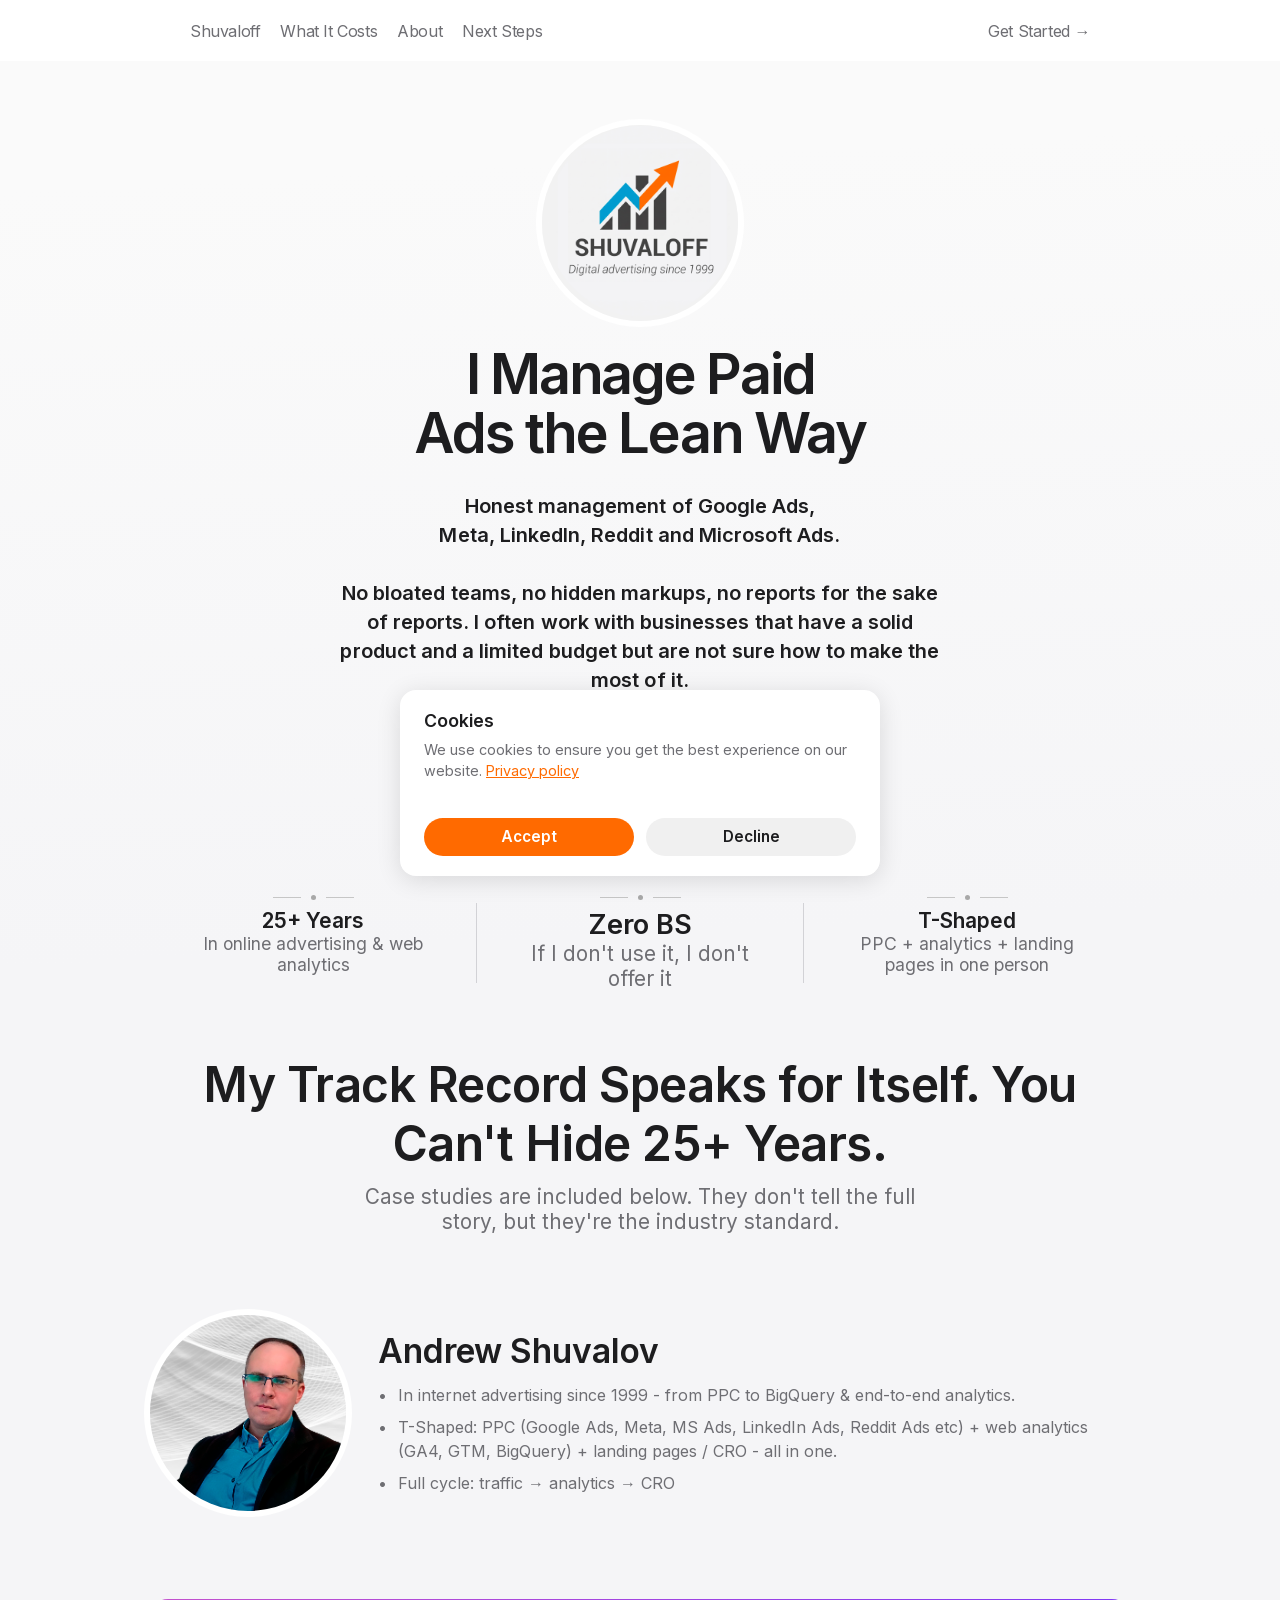
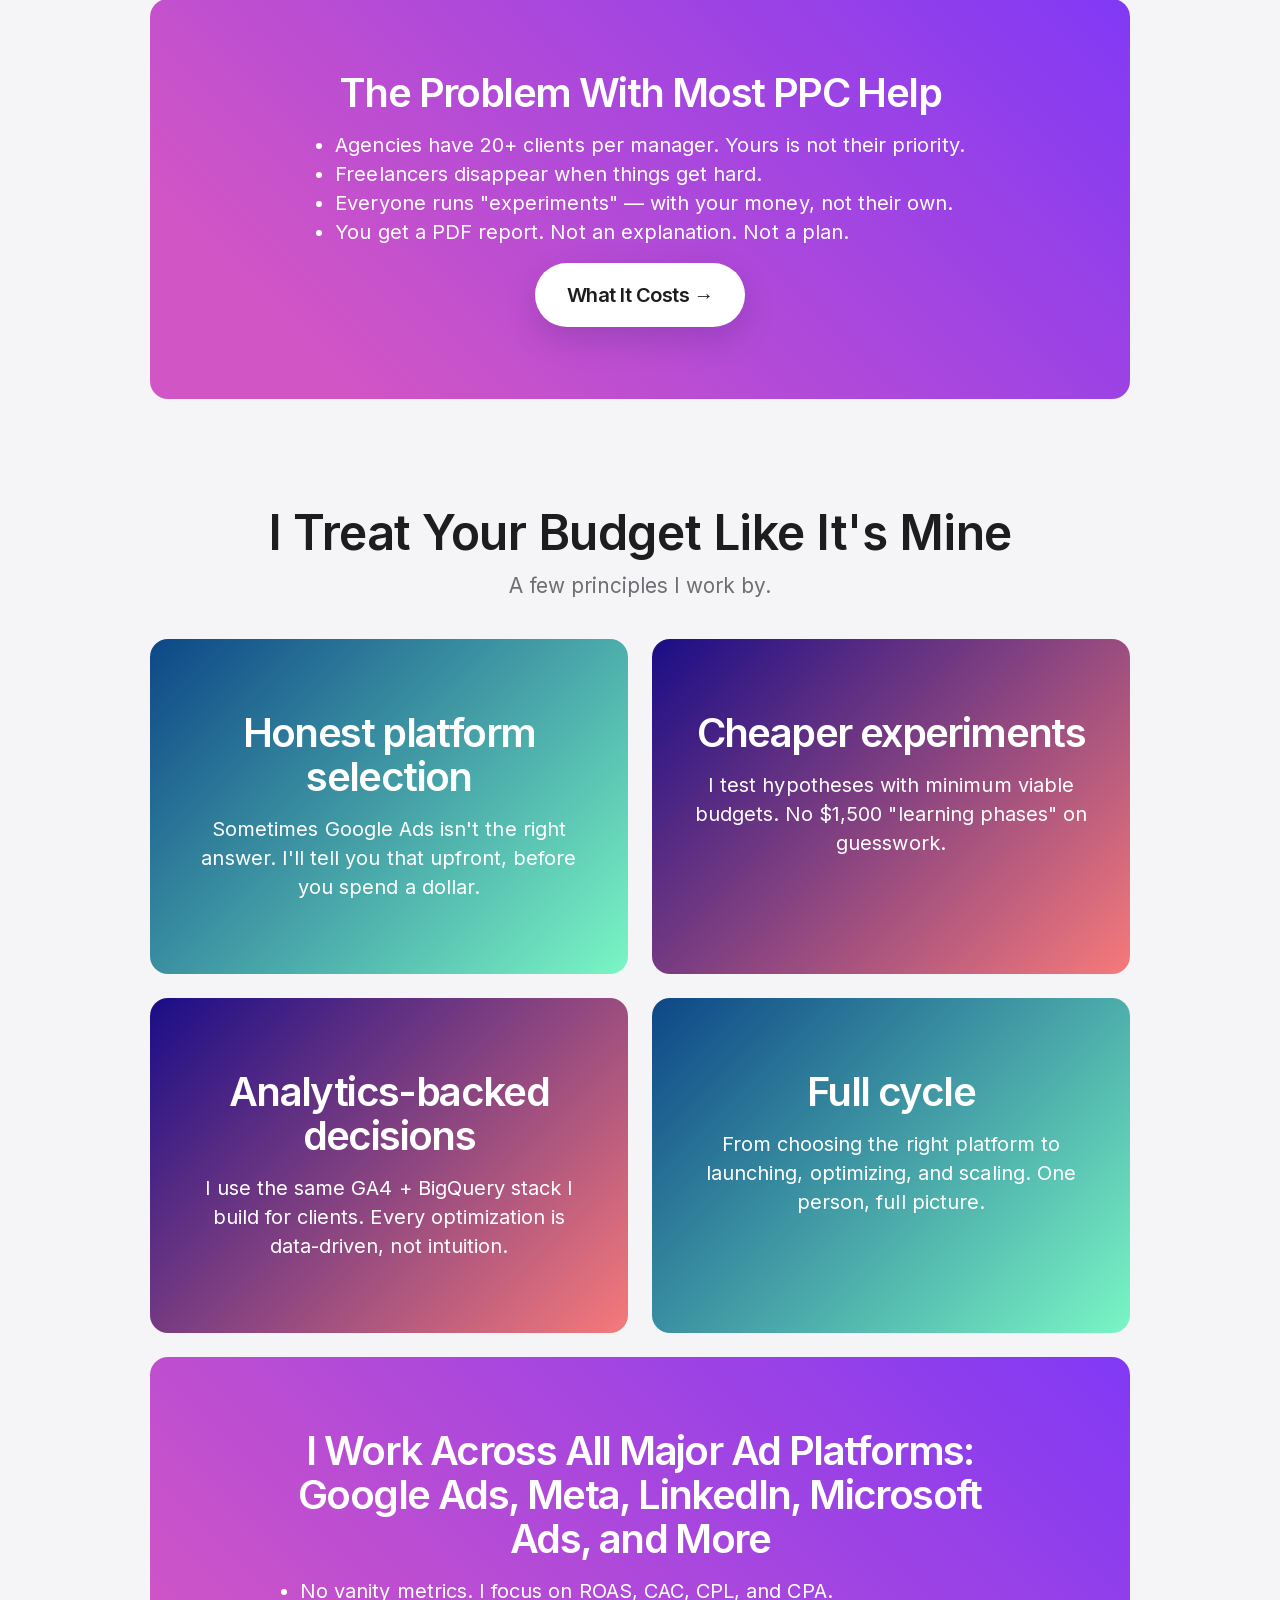
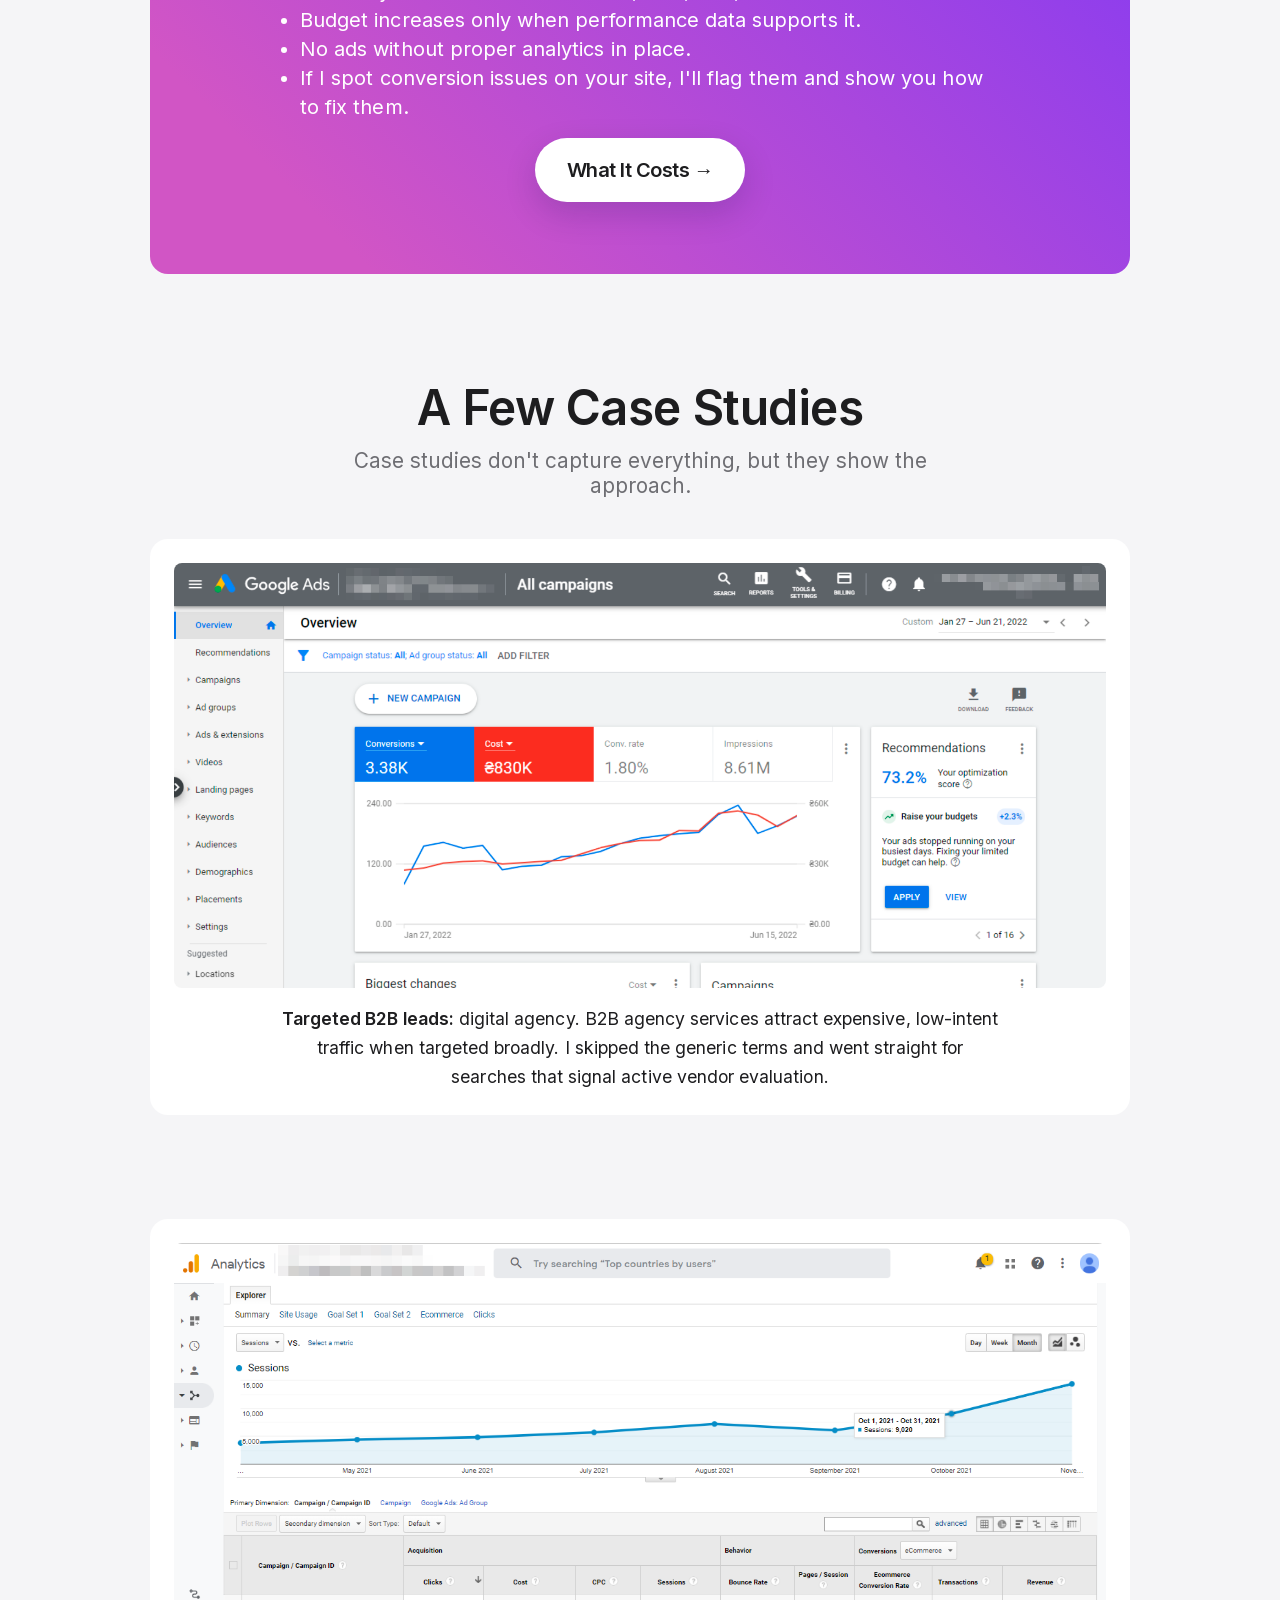
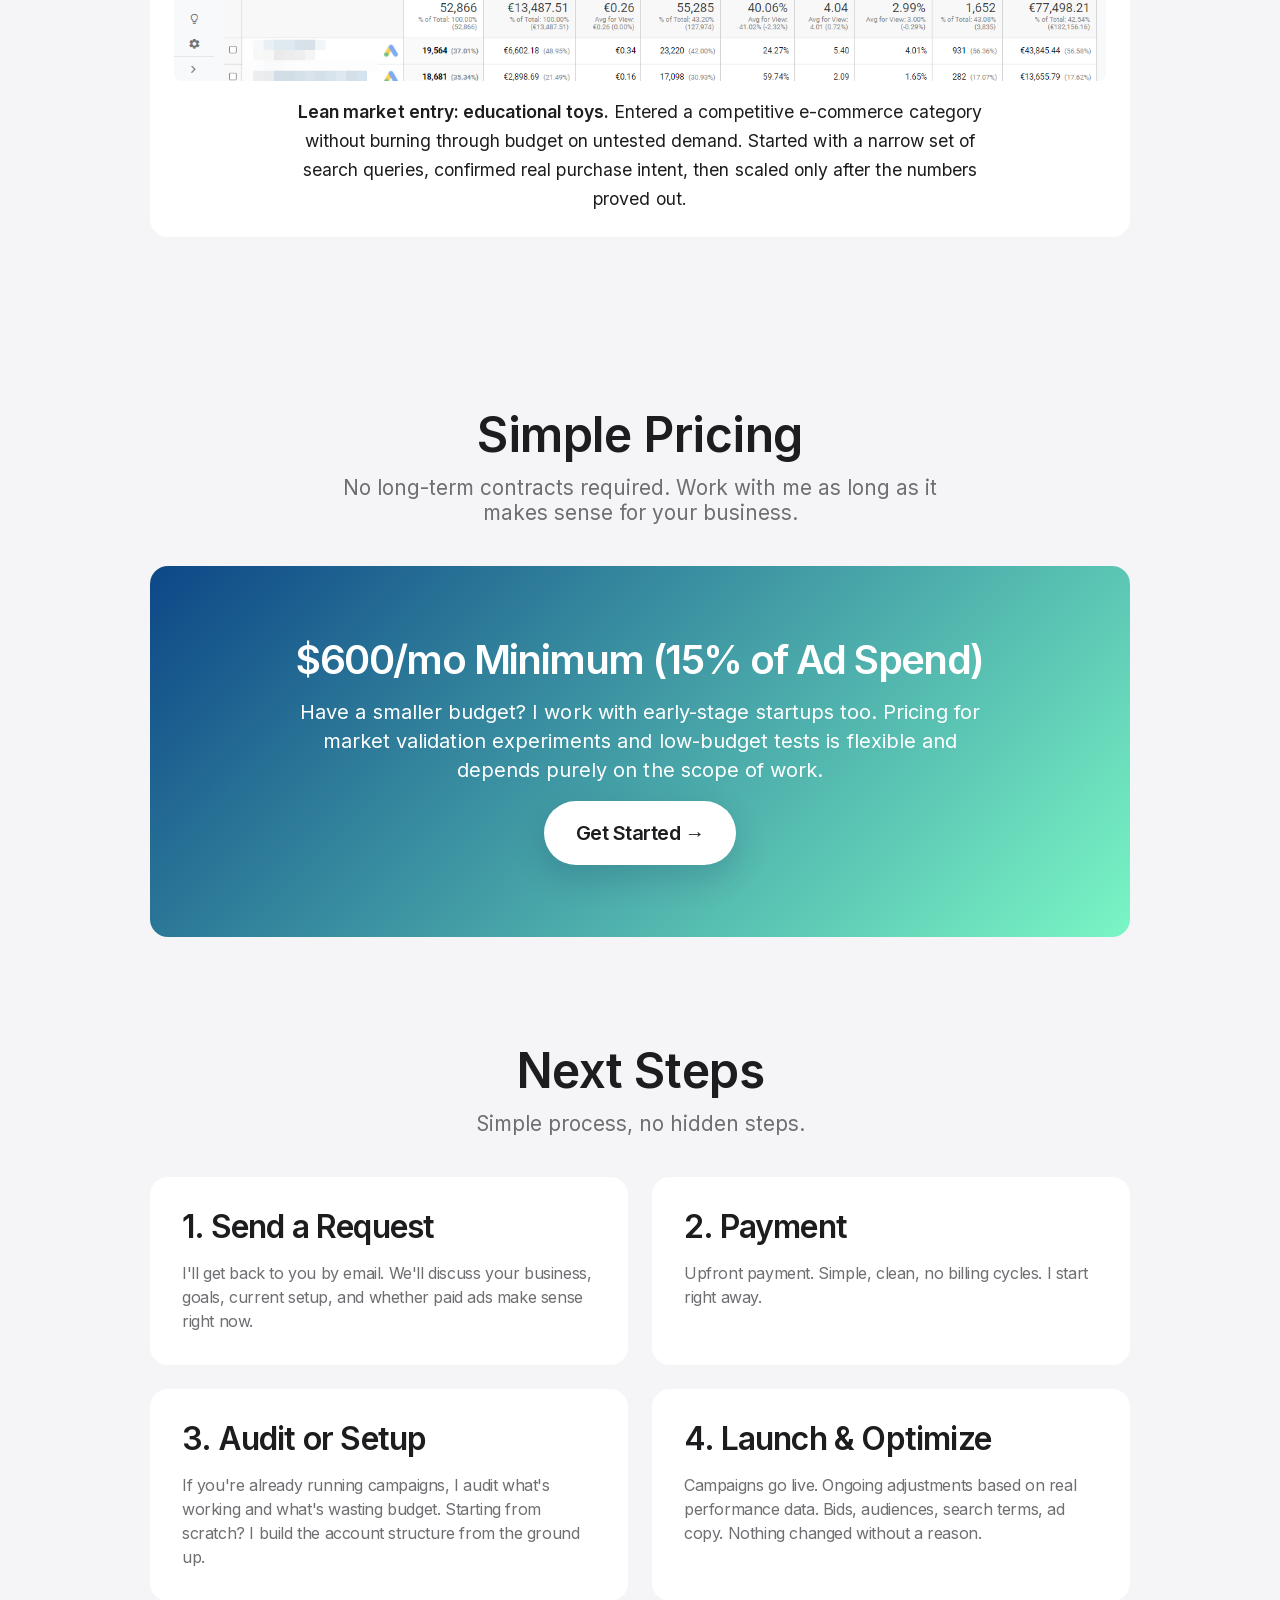
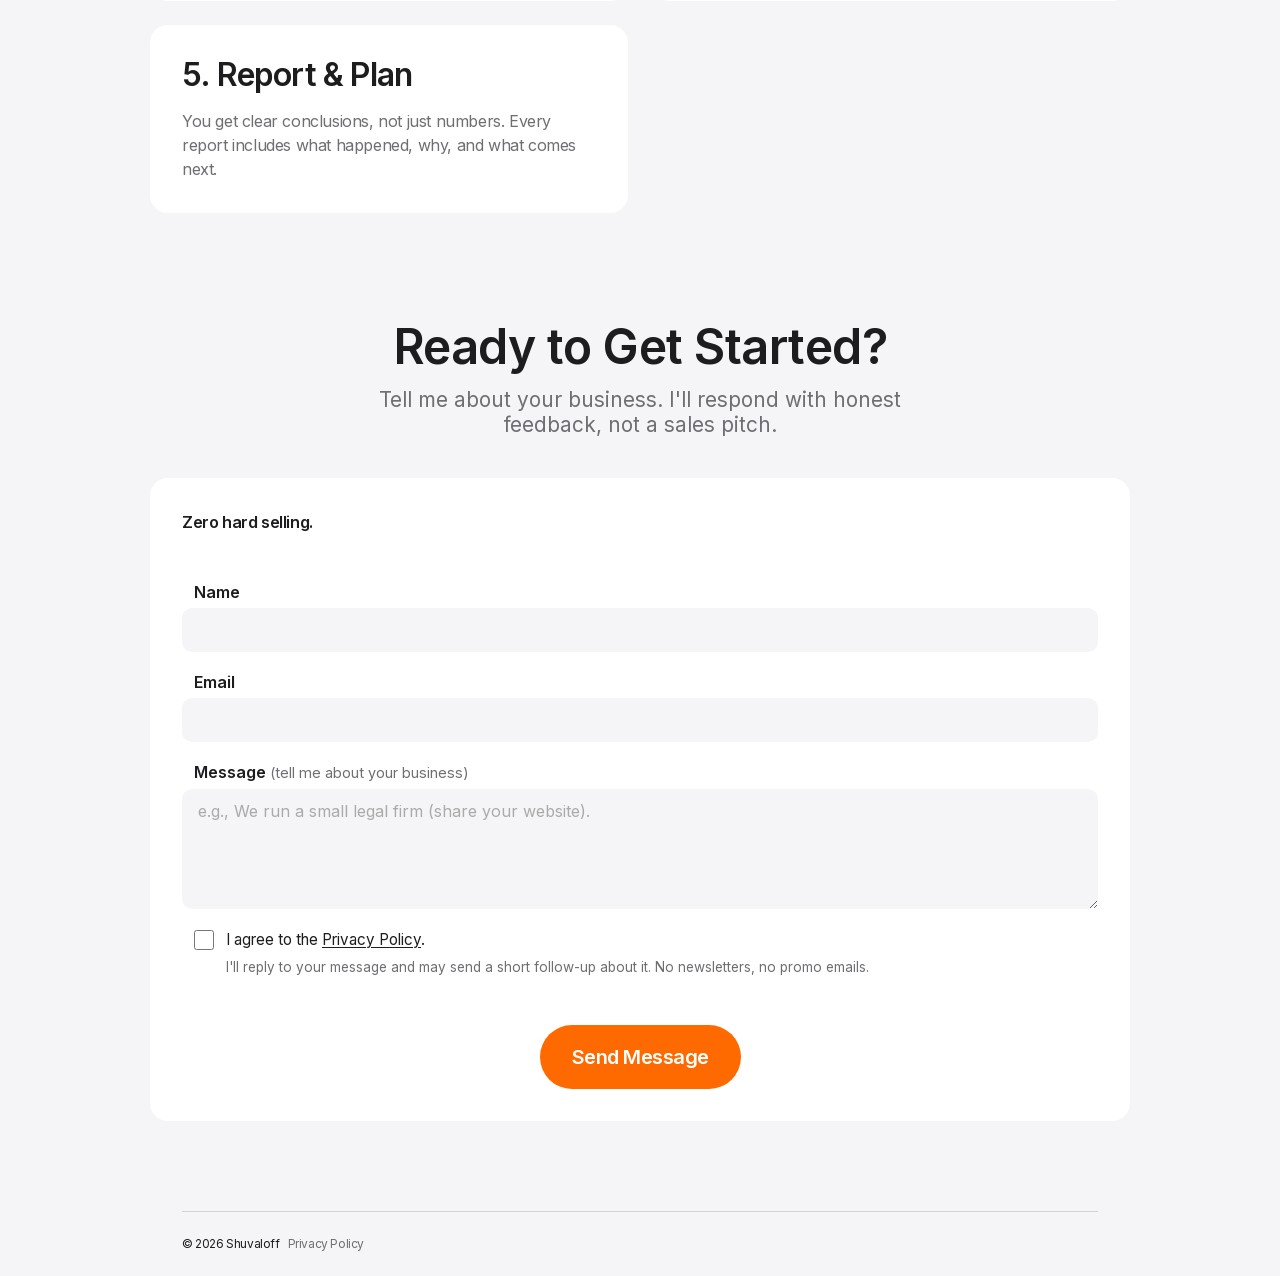
==== commit e87c7b31: "Add files via upload" ====
--- a/index.html
+++ b/index.html
@@ -412,7 +412,7 @@
 								<!-- -->
 								<div class="card__card card__medium card__white card__full-width" style="grid-column: span 2;">
 									<div class="contact-form__wrapper">
-										<p class="text__text"><b>100% Privacy.</b> Zero hard selling.</p>
+										<p class="text__text"><b>Zero hard selling.</b></p>
 										<div id="form-container">
 											<form id="contactForm" class="contact-form"
 												onsubmit="window.dataLayer.push({'event': 'shlp_form_send'});">
@@ -428,6 +428,16 @@
 													<label class="contact-form__label">Message <span class="contact-form__hint">(tell me about your business)</span></label>
 													<textarea class="contact-form__input contact-form__textarea" name="message" placeholder="e.g., We run a small legal firm (share your website)." required></textarea>
 												</div>
+												
+												<div class="contact-form__consent" id="consentField">
+													<label class="contact-form__check">
+														<input type="checkbox" name="agree" id="privacyConsent" value="yes" required aria-describedby="consentError consentNote">
+														<span>I agree to the <a href="https://shuvaloff.com/PrivacyPolicy" target="_blank" rel="noopener">Privacy Policy</a>.</span>
+													</label>
+													<p class="contact-form__error" id="consentError" role="alert" hidden>Please agree to the Privacy Policy to send your message.</p>
+													<p class="contact-form__note" id="consentNote">I'll reply to your message and may send a short follow-up about it. No newsletters, no promo emails.</p>
+												</div>
+												
 												<div id="response" style="text-align: center;"></div>
 												<div class="contact-form__submit">
 													<button type="submit" class="button__button button__primary button__cta-orange button__big"
@@ -512,6 +522,45 @@
 			footerYear.textContent = new Date().getFullYear();}
 		</script>
 	
+	<script>
+	(function () {
+		var form = document.getElementById('contactForm');
+		var box = document.getElementById('privacyConsent');
+		var field = document.getElementById('consentField');
+		var error = document.getElementById('consentError');
+		if (!form || !box || !field || !error) return;
+
+		function showError() {
+			field.classList.add('contact-form__consent--invalid');
+			error.hidden = false;
+			box.setAttribute('aria-invalid', 'true');
+		}
+		function clearError() {
+			field.classList.remove('contact-form__consent--invalid');
+			error.hidden = true;
+			box.removeAttribute('aria-invalid');
+		}
+
+		box.addEventListener('invalid', function (e) {
+			e.preventDefault();
+			showError();
+			if (form.querySelector(':invalid') === box) box.focus();
+		});
+		box.addEventListener('change', function () {
+			if (box.checked) clearError();
+		});
+
+		form.addEventListener('submit', function (e) {
+			if (!box.checked) {
+				e.preventDefault();
+				e.stopImmediatePropagation();
+				showError();
+				box.focus();
+			}
+		}, true);
+	})();
+	</script>
+	
 	<script src="leadform.js" defer></script>
 	
 	</body>
--- a/styles.css
+++ b/styles.css
@@ -2363,6 +2363,70 @@
     justify-content: center;
     margin-top: 0.5rem;
 }
+
+.contact-form__consent {
+    display: flex;
+    flex-direction: column;
+    gap: 0.5rem;
+}
+
+.contact-form__check {
+    display: flex;
+    align-items: flex-start;
+    gap: 0.75rem;
+    padding-left: 0.75rem;
+    font-size: 0.95rem;
+    line-height: 1.4;
+    color: var(--color-text-default);
+    cursor: pointer;
+}
+
+.contact-form__check input[type="checkbox"] {
+    flex: 0 0 auto;
+    width: 1.25rem;
+    height: 1.25rem;
+    margin: 0.1rem 0 0;
+    accent-color: #ff6a00;
+    cursor: pointer;
+}
+
+.contact-form__check input[type="checkbox"]:focus-visible {
+    outline: 3px solid var(--color-blue);
+    outline-offset: 2px;
+}
+
+.contact-form__check a {
+    text-decoration: underline;
+    text-underline-offset: 2px;
+}
+
+.contact-form__note {
+    margin: 0;
+    padding-left: 2.75rem;
+    font-size: 0.85rem;
+    line-height: 1.4;
+    color: var(--color-text-secondary);
+}
+
+.contact-form__error {
+    margin: 0;
+    padding-left: 2.75rem;
+    font-size: 0.9rem;
+    font-weight: 600;
+    color: var(--color-red);
+}
+
+.contact-form__consent--invalid .contact-form__check {
+    outline: 2px solid var(--color-red);
+    outline-offset: 4px;
+    border-radius: 10px;
+}
+
+.contact-form__consent--invalid .contact-form__check input[type="checkbox"] {
+    outline: 2px solid var(--color-red);
+    outline-offset: 1px;
+}
+
 /* ---- Contact Form End ---- */
 
 
